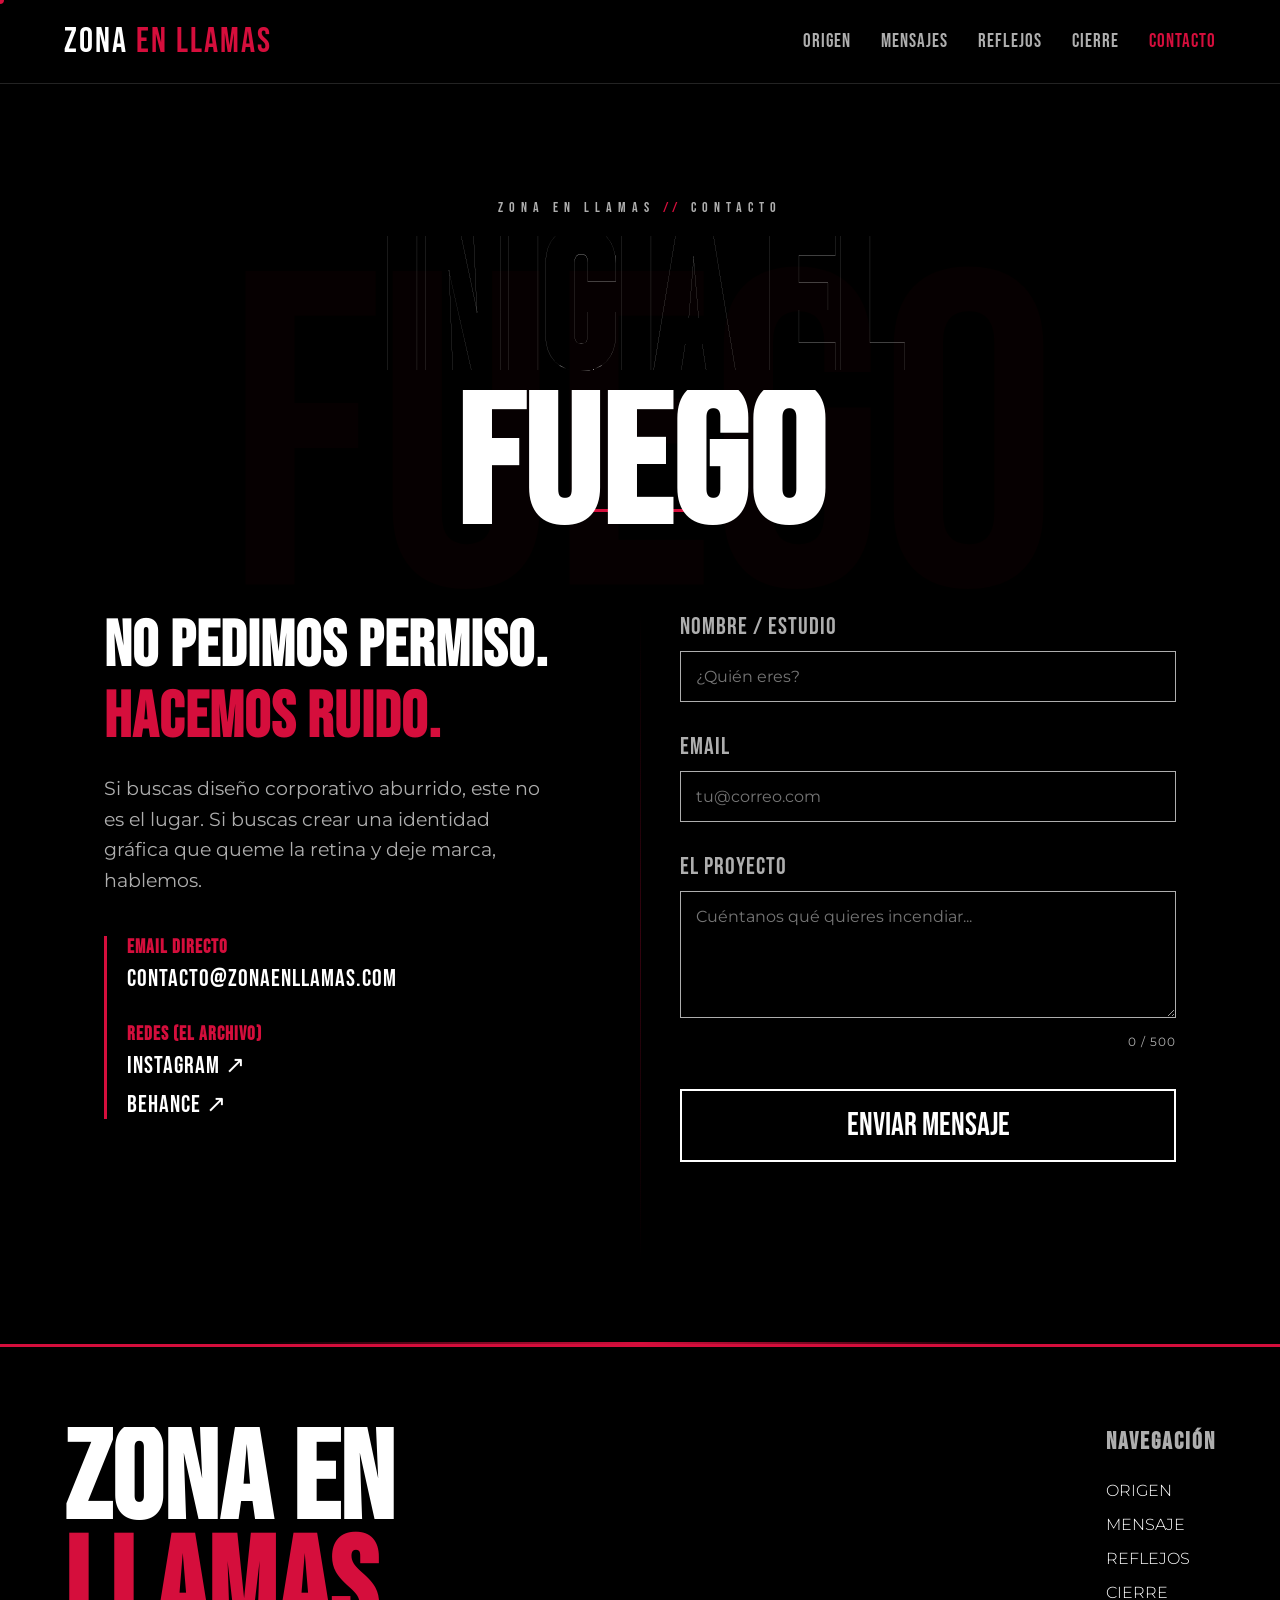
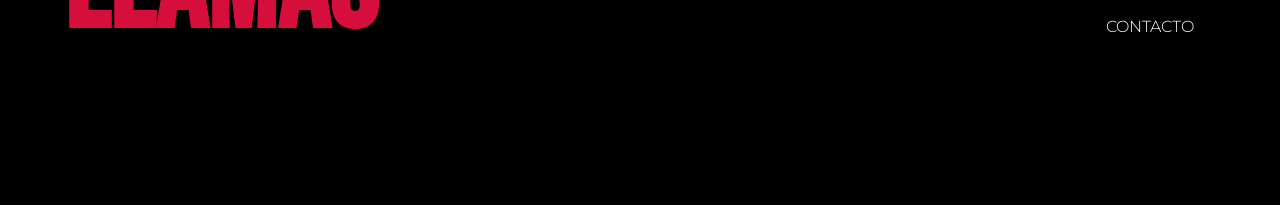
==== contacto.html @ 2c6567b0 "Add files via upload" ====
<!DOCTYPE html>
<html lang="es">
<head>
    <meta charset="UTF-8">
    <meta name="viewport" content="width=device-width, initial-scale=1.0">
    <title>Contacto · Zona en Llamas</title>
    <link rel="preconnect" href="https://fonts.googleapis.com">
    <link rel="preconnect" href="https://fonts.gstatic.com" crossorigin>
    <link href="https://fonts.googleapis.com/css2?family=Bebas+Neue&family=Montserrat:wght@300;400;700&display=swap" rel="stylesheet">
    <link rel="stylesheet" href="style.css">
    <style>
        body { cursor: none; }
        .cursor-dot { position:fixed;width:8px;height:8px;background:var(--rojo);border-radius:50%;pointer-events:none;z-index:9999;transform:translate(-50%,-50%);transition:width .2s,height .2s; }
        .cursor-ring { position:fixed;width:36px;height:36px;border:1.5px solid rgba(213,14,60,.55);border-radius:50%;pointer-events:none;z-index:9998;transform:translate(-50%,-50%);transition:opacity .3s; }
        .scroll-progress { position:fixed;top:0;right:0;width:3px;height:0%;background:var(--rojo);z-index:2001;box-shadow:0 0 8px rgba(213,14,60,.7); }

        .contacto-main { position:relative;overflow:hidden; }
        .contacto-main::before {
            content:'FUEGO';position:fixed;top:50%;left:50%;
            transform:translate(-50%,-50%);font-family:'Bebas Neue',sans-serif;
            font-size:clamp(12rem,35vw,30rem);color:rgba(213,14,60,.028);
            pointer-events:none;white-space:nowrap;z-index:0;letter-spacing:-5px;
            animation:marcaFlota 12s ease-in-out infinite alternate;
        }
        @keyframes marcaFlota {
            0%   { transform:translate(-50%,-50%) rotate(-3deg) scale(1); }
            100% { transform:translate(-50%,-50%) rotate(2deg) scale(1.04); }
        }
        .contacto-main::after {
            content:'';display:block;width:60%;height:2px;
            background:linear-gradient(90deg,transparent,var(--rojo),transparent);
            margin:80px auto 0 auto;animation:lineaBase 4s ease-in-out infinite;
        }
        @keyframes lineaBase { 0%,100%{opacity:.3;transform:scaleX(.5)} 50%{opacity:1;transform:scaleX(1)} }

        .contacto-header { padding-top:50px;position:relative;z-index:10;margin-bottom:100px;text-align:center; }
        .titulo-linea-wrap { overflow:hidden;display:block; }
        .titulo-linea-inner { display:block;transform:translateY(110%);animation:subirLinea 1.1s cubic-bezier(.77,0,.175,1) forwards; }
        .titulo-linea-wrap:nth-child(2) .titulo-linea-inner { animation-delay:.15s; }
        @keyframes subirLinea { to { transform:translateY(0); } }
        .contacto-etiqueta { font-family:'Bebas Neue',sans-serif;font-size:.85rem;letter-spacing:6px;color:var(--gris);display:block;margin-bottom:20px;opacity:0;animation:fadeUp .8s ease .1s forwards; }
        .contacto-etiqueta span { color:var(--rojo); }
        .titulo-separador { width:0;height:3px;background:var(--rojo);margin:30px auto 0 auto;animation:expandirSep 1s ease .8s forwards; }
        @keyframes expandirSep { to { width:min(200px,40vw); } }
        @keyframes fadeUp { from{opacity:0;transform:translateY(14px)} to{opacity:1;transform:translateY(0)} }

        .contacto-contenedor { position:relative;z-index:10; }
        .contacto-contenedor::before {
            content:'';position:absolute;left:50%;top:0;bottom:0;width:1px;
            background:linear-gradient(to bottom,transparent,rgba(213,14,60,.25),transparent);pointer-events:none;
        }
        @media(max-width:800px){ .contacto-contenedor::before{display:none;} }

        /* ── REVEAL: estado inicial oculto ── */
        .contacto-info h2 { overflow:hidden; }
        .info-titulo-inner { display:block;transform:translateY(100%);transition:transform 1s cubic-bezier(.77,0,.175,1); }
        .contacto-info h2.en-vista .info-titulo-inner { transform:translateY(0); }

        .contacto-info > p { opacity:0;transform:translateY(18px);transition:opacity .8s ease .2s,transform .8s ease .2s; }
        .contacto-info > p.en-vista { opacity:1;transform:translateY(0); }

        .info-detalles { border-left:3px solid var(--rojo);padding-left:20px;margin-top:40px; }
        .info-detalles h3 { opacity:0;transform:translateX(-16px);transition:opacity .6s ease,transform .6s ease; }
        .info-detalles h3.en-vista { opacity:1;transform:translateX(0); }
        .info-detalles h3:nth-of-type(2) { transition-delay:.3s; }

        .info-detalles a { opacity:0;transform:translateX(-12px);transition:opacity .6s ease,transform .6s ease,color .3s; }
        .info-detalles a.en-vista { opacity:1;transform:translateX(0); }
        .info-detalles a:nth-of-type(1){ transition-delay:.1s; }
        .info-detalles a:nth-of-type(2){ transition-delay:.2s; }
        .info-detalles a:nth-of-type(3){ transition-delay:.35s; }

        .info-detalles a .flecha { display:inline-block;transition:transform .3s ease; }
        .info-detalles a:hover .flecha { transform:translate(4px,-4px); }

        .disponible { display:inline-flex;align-items:center;gap:10px;margin-bottom:30px;font-family:'Montserrat',sans-serif;font-size:.8rem;letter-spacing:2px;color:var(--gris);text-transform:uppercase;opacity:0;transition:opacity .8s ease .4s; }
        .disponible.en-vista { opacity:1; }
        .disponible-punto { width:8px;height:8px;background:#00e676;border-radius:50%;flex-shrink:0;animation:pulsarVerde 2s ease-in-out infinite; }
        @keyframes pulsarVerde { 0%,100%{box-shadow:0 0 0 rgba(0,230,118,0)} 50%{box-shadow:0 0 12px rgba(0,230,118,.6)} }

        .input-group { position:relative; }
        .input-group label { opacity:0;transform:translateX(-10px);transition:opacity .5s ease,transform .5s ease,color .3s; }
        .input-group.en-vista label { opacity:1;transform:translateX(0); }
        .input-group:nth-child(1) label { transition-delay:0s; }
        .input-group:nth-child(2) label { transition-delay:.1s; }
        .input-group:nth-child(3) label { transition-delay:.2s; }

        .contacto-form input,
        .contacto-form textarea { opacity:0;transform:translateY(10px);transition:opacity .6s ease,transform .6s ease,border-color .3s,background-color .3s,box-shadow .3s; }
        .input-group.en-vista input,
        .input-group.en-vista textarea { opacity:1;transform:translateY(0); }
        .input-group:nth-child(1) input   { transition-delay:.05s; }
        .input-group:nth-child(2) input   { transition-delay:.15s; }
        .input-group:nth-child(3) textarea{ transition-delay:.25s; }
        .input-group:focus-within label { color:var(--rojo); }
        .input-group::after { content:'';position:absolute;bottom:0;left:0;width:0;height:2px;background:var(--rojo);transition:width .4s ease; }
        .input-group:focus-within::after { width:100%; }
        .input-group:has(textarea)::after { display:none; }

        .btn-enviar { position:relative;overflow:hidden;opacity:0;transform:translateY(16px);transition:opacity .7s ease .3s,transform .7s ease .3s,background-color .3s,border-color .3s,color .3s; }
        .btn-enviar.en-vista { opacity:1;transform:translateY(0); }
        .btn-enviar::before { content:'';position:absolute;inset:0;background:var(--rojo);transform:translateX(-101%);transition:transform .35s ease;z-index:0; }
        .btn-enviar:hover::before { transform:translateX(0); }
        .btn-enviar span { position:relative;z-index:1; }
        .btn-enviar.enviado { background:var(--rojo)!important;border-color:var(--rojo)!important;color:var(--blanco)!important; }

        .char-counter { text-align:right;font-family:'Montserrat',sans-serif;font-size:.75rem;color:var(--gris);letter-spacing:1px;margin-top:6px;transition:color .3s; }
        .char-counter.limite { color:var(--rojo); }

        .footer-title-wrap { overflow:hidden; }
        .footer-title { transform:translateY(80%);transition:transform 1.1s cubic-bezier(.77,0,.175,1); }
        .footer-title.en-vista { transform:translateY(0); }

        @media(max-width:768px){ .contacto-header{margin-bottom:60px;} }
        @media(hover:none) and (pointer:coarse){ body{cursor:auto!important;} .cursor-dot,.cursor-ring{display:none!important;} }
    </style>
</head>
<body>

    <div class="cursor-dot"  id="cursorDot"></div>
    <div class="cursor-ring" id="cursorRing"></div>
    <div class="scroll-progress" id="scrollProgress"></div>

    <header id="navbar" class="scrolled">
        <div class="logo">ZONA <span>EN LLAMAS</span></div>
        <div class="menu-toggle" id="mobile-menu">
            <span class="bar"></span><span class="bar"></span><span class="bar"></span>
        </div>
        <nav>
            <ul class="nav-links" id="nav-links">
                <li><a href="inicio.html#inicio">Origen</a></li>
                <li><a href="inicio.html#forjados">Mensajes</a></li>
                <li><a href="inicio.html#reflejos">Reflejos</a></li>
                <li><a href="inicio.html#cierre">Cierre</a></li>
                <li><a href="contacto.html" style="color:var(--rojo);">Contacto</a></li>
            </ul>
        </nav>
    </header>

    <main class="contacto-main">

        <section class="contacto-header">
            <span class="contacto-etiqueta">ZONA EN LLAMAS <span>//</span> CONTACTO</span>
            <h1 class="proyecto-titulo">
                <span class="titulo-linea-wrap"><span class="titulo-linea-inner outline">INICIA EL</span></span>
                <span class="titulo-linea-wrap"><span class="titulo-linea-inner filled">FUEGO</span></span>
            </h1>
            <div class="titulo-separador"></div>
        </section>

        <section class="contacto-contenedor">

            <div class="contacto-info">
                <h2>
                    <span class="info-titulo-inner">
                        NO PEDIMOS PERMISO.<br><span class="text-red">HACEMOS RUIDO.</span>
                    </span>
                </h2>
                <p>Si buscas diseño corporativo aburrido, este no es el lugar. Si buscas crear una identidad gráfica que queme la retina y deje marca, hablemos.</p>
                <div class="info-detalles">
                    <h3>EMAIL DIRECTO</h3>
                    <a href="mailto:contacto@zonaenllamas.com">contacto@zonaenllamas.com</a>
                    <h3>REDES (EL ARCHIVO)</h3>
                    <a href="#">Instagram <span class="flecha">↗</span></a>
                    <a href="#">Behance <span class="flecha">↗</span></a>
                </div>
            </div>

            <form class="contacto-form" id="contactoForm" novalidate>
                <div class="input-group">
                    <label for="nombre">NOMBRE / ESTUDIO</label>
                    <input type="text" id="nombre" placeholder="¿Quién eres?" required>
                </div>
                <div class="input-group">
                    <label for="email">EMAIL</label>
                    <input type="email" id="email" placeholder="tu@correo.com" required>
                </div>
                <div class="input-group">
                    <label for="mensaje">EL PROYECTO</label>
                    <textarea id="mensaje" rows="5" placeholder="Cuéntanos qué quieres incendiar..." required maxlength="500"></textarea>
                    <div class="char-counter" id="charCounter">0 / 500</div>
                </div>
                <button type="submit" class="btn-enviar">
                    <span id="btnTexto">ENVIAR MENSAJE</span>
                </button>
            </form>

        </section>
    </main>

    <footer class="footer">
        <div class="footer-top">
            <div class="footer-title-wrap">
                <h2 class="footer-title">ZONA EN <br><span class="text-red">LLAMAS</span></h2>
            </div>
            <div class="footer-links">
                <div class="link-column">
                    <h3>Navegación</h3>
                    <a href="inicio.html#inicio">Origen</a>
                    <a href="inicio.html#forjados">Mensaje</a>
                    <a href="inicio.html#reflejos">Reflejos</a>
                    <a href="inicio.html#cierre">Cierre</a>
                    <a href="contacto.html">Contacto</a>
                </div>
            </div>
        </div>
        <div class="footer-bottom fade-in">
            <p>&copy; 2026 Zona en Llamas. Proyecto de Diseño Gráfico.</p>
            <a href="#" class="back-to-top">↑ VOLVER ARRIBA</a>
        </div>
    </footer>

    <script src="script.js"></script>
    <script>

    // ── CURSOR ──
    const dot  = document.getElementById('cursorDot');
    const ring = document.getElementById('cursorRing');
    const esTactil = window.matchMedia('(hover:none) and (pointer:coarse)').matches;
    if (esTactil) { if(dot) dot.style.display='none'; if(ring) ring.style.display='none'; }
    let mx=-200,my=-200,rx=-200,ry=-200;
    if (!esTactil) {
        document.addEventListener('mousemove',e=>{ mx=e.clientX;my=e.clientY;dot.style.left=mx+'px';dot.style.top=my+'px'; });
        (function ar(){ rx+=(mx-rx)*.1;ry+=(my-ry)*.1;ring.style.left=rx+'px';ring.style.top=ry+'px';requestAnimationFrame(ar); })();
        document.querySelectorAll('a,button,input,textarea').forEach(el=>{
            el.addEventListener('mouseenter',()=>{ dot.style.width=dot.style.height='18px';ring.style.opacity='0'; });
            el.addEventListener('mouseleave',()=>{ dot.style.width=dot.style.height='8px';ring.style.opacity='1'; });
        });
    }

    // ── PROGRESO SCROLL ──
    const progBar=document.getElementById('scrollProgress');
    window.addEventListener('scroll',()=>{ const p=window.scrollY/(document.body.scrollHeight-window.innerHeight)*100; progBar.style.height=(isNaN(p)?0:p)+'%'; },{passive:true});

    // ── GLITCH LOGO ──
    const logo=document.querySelector('.logo');
    setInterval(()=>{ logo.style.textShadow=`3px 0 var(--rojo),-3px 0 rgba(174,174,174,.4)`;logo.style.transform=`translateX(${(Math.random()-.5)*5}px)`;setTimeout(()=>{logo.style.textShadow='';logo.style.transform='';},75); },4500+Math.random()*3000);

    // ── REVEAL ──
    // Activa .en-vista tanto al cargar (elementos ya visibles) como al hacer scroll
    const io = new IntersectionObserver(entries=>{
        entries.forEach(e=>{ if(e.isIntersecting){ e.target.classList.add('en-vista'); io.unobserve(e.target); } });
    }, { threshold: 0 });

    const obs = [
        document.querySelector('.contacto-info h2'),
        document.querySelector('.contacto-info > p'),
        document.querySelector('.disponible'),
        ...document.querySelectorAll('.info-detalles h3'),
        ...document.querySelectorAll('.info-detalles a'),
        ...document.querySelectorAll('.input-group'),
        document.querySelector('.btn-enviar'),
        document.querySelector('.footer-title'),
        ...document.querySelectorAll('.fade-in'),
    ].filter(Boolean);

    obs.forEach((el, i) => {
        const r = el.getBoundingClientRect();
        if (r.top < window.innerHeight && r.bottom > 0) {
            // Ya visible al cargar: activar escalonado
            setTimeout(() => el.classList.add('en-vista'), 80 + i * 55);
        } else {
            io.observe(el);
        }
    });

    // ── CONTADOR TEXTAREA ──
    const textarea=document.getElementById('mensaje');
    const charCounter=document.getElementById('charCounter');
    if(textarea){ textarea.addEventListener('input',()=>{ const l=textarea.value.length; charCounter.textContent=l+' / 500'; charCounter.classList.toggle('limite',l>=450); }); }

    // ── SUBMIT ──
    const form=document.getElementById('contactoForm');
    const btnTexto=document.getElementById('btnTexto');
    form.addEventListener('submit',e=>{
        e.preventDefault();
        const btn=form.querySelector('.btn-enviar');
        btnTexto.textContent='ENVIANDO...'; btn.disabled=true; btn.style.opacity='.7';
        setTimeout(()=>{
            btnTexto.textContent='✓ MENSAJE ENVIADO'; btn.classList.add('enviado'); btn.style.opacity='1';
            btn.animate([{transform:'translateX(-4px)'},{transform:'translateX(4px)'},{transform:'translateX(-3px)'},{transform:'translateX(3px)'},{transform:'translateX(0)'}],{duration:300,easing:'ease'});
            setTimeout(()=>{ btnTexto.textContent='ENVIAR MENSAJE'; btn.classList.remove('enviado'); btn.disabled=false; form.reset(); if(charCounter) charCounter.textContent='0 / 500'; },3000);
        },1200);
    });

    // ── EFECTO MAGNÉTICO (solo activo después del reveal) ──
    document.querySelectorAll('.info-detalles a').forEach(a=>{
        a.addEventListener('mousemove',e=>{
            if(!a.classList.contains('en-vista')) return;
            const rect=a.getBoundingClientRect();
            const dx=(e.clientX-(rect.left+rect.width/2))*0.3;
            const dy=(e.clientY-(rect.top+rect.height/2))*0.3;
            a.style.transform=`translate(${dx}px,${dy}px)`;
        });
        a.addEventListener('mouseleave',()=>{ a.style.transform='translate(0,0)'; });
    });

    </script>
</body>
</html>
---- style.css ----
:root {
    --rojo: #d50e3c;
    --negro: #000000;
    --gris: #aeaeae;
    --blanco: #ffffff;
    
    /* NUEVAS TIPOGRAFÍAS */
    --font-titulos: 'Bebas Neue', sans-serif;
    --font-texto: 'Gotham', 'Montserrat', sans-serif;
}

* {
    margin: 0;
    padding: 0;
    box-sizing: border-box;
}

body {
    background-color: var(--negro);
    color: var(--blanco);
    font-family: var(--font-texto); /* Aplicamos Gotham al texto general */
    overflow-x: hidden;
}

/* Aplicamos Bebas Neue a todos los títulos */
h1, h2, h3, .logo, .hero-title, .editorial-titulo, .texto-cinta, .image-label {
    font-family: var(--font-titulos);
    text-transform: uppercase;
    letter-spacing: 1px; /* Bebas suele verse mejor con un poco de espacio */
}

/* Navegación */
header {
    position: fixed;
    top: 0;
    width: 100%;
    display: flex;
    justify-content: space-between;
    align-items: center;
    padding: 20px 5%;
    background: rgba(0, 0, 0, 0.7);
    backdrop-filter: blur(10px);
    -webkit-backdrop-filter: blur(10px);
    border-bottom: 1px solid rgba(174, 174, 174, 0.2);
    z-index: 1000;
    /* Transición suave para cuando aparezca/desaparezca */
    transition: transform 0.4s ease, background 0.4s ease;
}

/* Clase que se agrega con JS para ocultar la barra hacia arriba */
header.navbar-hidden {
    transform: translateY(-100%);
}

header.scrolled {
    padding: 10px 5%;
    background: rgba(0, 0, 0, 0.95);
    border-bottom: 1px solid var(--rojo);
}

.logo {
    font-size: 2.2rem; /* Bebas Neue es más estrecha, la agrandamos un poco */
    letter-spacing: 2px;
}

.logo span {
    color: var(--rojo);
}

/* Botón Hamburguesa (Oculto en PC) */
.menu-toggle {
    display: none;
    flex-direction: column;
    cursor: pointer;
    gap: 6px;
    z-index: 1001; /* Por encima del menú al abrirlo */
}

.menu-toggle .bar {
    width: 30px;
    height: 3px;
    background-color: var(--blanco);
    transition: all 0.3s ease;
}

.nav-links {
    list-style: none;
    display: flex;
    gap: 30px;
}

.nav-links a {
    font-family: var(--font-titulos); /* Bebas en los links también */
    color: var(--gris);
    text-decoration: none;
    font-size: 1.2rem;
    letter-spacing: 1px;
    transition: color 0.3s ease;
}

.nav-links a:hover {
    color: var(--blanco);
}
/* --- HERO SECTION (SUPERPOSICIÓN TOTAL Y CORRECCIÓN DE CUADRO) --- */
.hero {
    position: relative;
    height: 100vh;
    display: flex;
    align-items: center; /* Centra verticalmente */
    padding: 0 5%;
    background-color: var(--negro);
    overflow: hidden; /* Clave para el texto gigante */
}

.hero-content {
    position: relative;
    z-index: 10; /* TEXTO POR ENCIMA */
}

.hero-title {
    font-family: 'Archivo Black', sans-serif;
    font-size: clamp(6rem, 18vw, 20rem); /* Texto GIGANTE para que cruce la imagen */
    line-height: 0.8;
    text-transform: uppercase;
    white-space: nowrap; /* Fuerza a que el texto cruce la pantalla */
    margin-bottom: 20px;
}

.outline {
    color: transparent;
    -webkit-text-stroke: 3px var(--blanco); /* Contorno más grueso para impacto */
}

.filled {
    color: var(--blanco);
}

.subtitle {
    font-family: 'Montserrat', sans-serif;
    font-size: 1.2rem;
    color: var(--gris);
    letter-spacing: 2px;
    font-weight: 300;
    max-width: 600px;
}

.hero-image {
    position: absolute;
    right: 5%; /* Pega la imagen a la derecha */
    top: 50%;
    transform: translateY(-50%); /* Centra la caja verticalmente */
    width: 38%; /* Ancho proporcional */
    height: 70vh; /* Altura del cuadro */
    border: 10px solid var(--rojo); /* El marco rojo */
    z-index: 1; /* IMAGEN POR DEBAJO */
    display: flex; /* Asegura el encuadre interno */
    justify-content: center;
    align-items: center;
}

.hero-image img {
    width: 100%;
    height: 100%;
    object-fit: cover;
    filter: grayscale(100%);
    transition: filter 0.5s ease;
}

.hero-image:hover img { 
    filter: grayscale(0%); 
}

.image-label {
    position: absolute;
    bottom: -35px;
    left: -10px; /* Alinea con el borde izquierdo rojo */
    background: var(--rojo);
    color: var(--blanco);
    padding: 5px 15px;
    font-size: 1rem;
    font-family: 'Archivo Black', sans-serif;
}

@keyframes bounce {
    0%, 20%, 50%, 80%, 100% { transform: translateY(0); }
    40% { transform: translateY(-20px); }
    60% { transform: translateY(-10px); }
}

/* --- RESPONSIVIDAD (IMPORTANTE) --- */
@media (max-width: 1024px) {
    .hero-image {
        width: 45%;
    }
}

@media (max-width: 768px) {
    .hero {
        flex-direction: column;
        justify-content: center;
    }
    .hero-title {
        font-size: clamp(4rem, 15vw, 8rem);
        white-space: normal; /* Permitimos salto de línea en móvil */
    }
    .hero-image {
        position: relative;
        width: 90%;
        height: 40vh;
        right: 0;
        top: 0;
        transform: none;
        margin-top: 40px;
    }
}

/* --- CSS DE LA GALERÍA ASIMÉTRICA --- */

.modal {
    position: fixed;
    top: 0; left: 0; width: 100%; height: 100%;
    background: rgba(0, 0, 0, 0.95);
    display: flex;
    align-items: center;
    justify-content: center;
    z-index: 2000;
    opacity: 0;
    pointer-events: none;
    transition: opacity 0.3s ease;
}

.modal.active {
    opacity: 1;
    pointer-events: all;
}

.modal-content {
    position: relative;
    max-width: 90%;
    max-height: 90vh;
}

.modal-content img {
    max-width: 100%;
    max-height: 90vh;
    border: 1px solid var(--rojo);
    box-shadow: 0 0 30px rgba(213, 14, 60, 0.2);
}

.close-btn {
    position: absolute;
    top: -40px;
    right: 0;
    color: var(--gris);
    font-size: 2rem;
    cursor: pointer;
    transition: color 0.3s;
}

.close-btn:hover {
    color: var(--rojo);
}
/* --- SECCIÓN EDITORIAL (FONDO BLANCO Y CINTAS CORREGIDAS) --- */
.editorial-section {
    background-color: var(--blanco);
    color: var(--negro);
    position: relative;
    /* Eliminamos overflow: hidden para que las cintas puedan sobresalir */
    z-index: 20;
    scroll-margin-top: 100px; /* ESTO ARREGLA EL MENÚ: Frena el scroll antes de chocar con la navbar */
}

/* Contenedor del texto editorial */
.editorial-content {
    max-width: 800px;
    margin: 0 auto;
    padding: 150px 5%; /* Aumentamos el padding para dar espacio a las cintas absolutas */
    text-align: center;
}

.editorial-titulo {
    font-family: 'Archivo Black', sans-serif;
    font-size: clamp(3rem, 8vw, 5rem);
    color: var(--negro);
    margin-bottom: 30px;
    text-transform: uppercase;
}

.editorial-texto {
    font-family: 'Montserrat', sans-serif;
    font-size: 1.2rem;
    line-height: 1.8;
    color: #333;
    margin-bottom: 20px;
    font-weight: 400;
}

/* Estilo base de las cintas */
.cinta {
    width: 120vw; /* Más anchas para que los bordes queden fuera de la pantalla */
    left: -10vw; /* Centrado del excedente */
    padding: 15px 0;
    box-shadow: 0 10px 30px rgba(0, 0, 0, 0.5);
    position: absolute; /* CLAVE: Las hacemos flotar exactamente en los bordes */
    z-index: 10;
}

/* Cinta superior */
.cinta-arriba {
    background-color: var(--rojo);
    color: var(--blanco);
    transform: rotate(-2deg);
    top: -25px; /* Sube la cinta para tapar la costura recta entre el Hero y el Manifiesto */
}

/* Cinta inferior */
.cinta-abajo {
    background-color: #a3082a;
    color: var(--blanco);
    transform: rotate(2deg);
    bottom: -25px; /* Baja la cinta para tapar la costura hacia la Galería */
}

/* Contenedor de la animación infinita */
.cinta-movimiento {
    display: flex;
    white-space: nowrap;
    animation: moverCinta 20s linear infinite;
}

.cinta-movimiento.reverso {
    animation: moverCintaReversa 25s linear infinite;
}

/* Estilo del texto en la cinta */
.texto-cinta {
    font-family: 'Archivo Black', sans-serif;
    font-size: 2rem;
    padding-right: 50px;
    text-transform: uppercase;
    letter-spacing: 2px;
}

/* Separadores en la cinta (//) */
.texto-cinta span {
    color: rgba(255, 255, 255, 0.5);
    margin-left: 50px;
}

.cinta-arriba .texto-cinta span {
    color: rgba(0, 0, 0, 0.4); 
}

/* Animaciones */
@keyframes moverCinta {
    0% { transform: translateX(0); }
    100% { transform: translateX(-50%); }
}

@keyframes moverCintaReversa {
    0% { transform: translateX(-50%); }
    100% { transform: translateX(0); }
}

/* Ajustes responsivos para móviles */
@media (max-width: 768px) {
    .texto-cinta {
        font-size: 1.5rem;
    }
    .editorial-content {
        padding: 100px 5%;
    }
}
/* --- RESPONSIVIDAD: MENÚ MÓVIL --- */
@media (max-width: 768px) {
    /* Mostramos el botón de hamburguesa */
    .menu-toggle {
        display: flex;
    }

    /* Convertimos los links en un menú lateral deslizable */
    .nav-links {
        position: fixed;
        top: 0;
        right: -100%; /* Oculto fuera de la pantalla */
        width: 70%;
        height: 100vh;
        background-color: var(--negro);
        flex-direction: column;
        justify-content: center;
        align-items: center;
        gap: 40px;
        transition: right 0.4s ease;
        border-left: 2px solid var(--rojo);
    }

    /* Clase activa para mostrar el menú */
    .nav-links.active {
        right: 0;
    }

    .nav-links a {
        font-size: 2rem;
    }

    /* Animación del botón hamburguesa transformándose en una "X" */
    .menu-toggle.active .bar:nth-child(1) {
        transform: translateY(9px) rotate(45deg);
    }
    .menu-toggle.active .bar:nth-child(2) {
        opacity: 0;
    }
    .menu-toggle.active .bar:nth-child(3) {
        transform: translateY(-9px) rotate(-45deg);
    }
}
/* ========================================= */
/* --- ESTILOS PARA LA PÁGINA DE DETALLE --- */
/* ========================================= */

.proyecto-main {
    padding-top: 120px; /* Espacio para que no lo tape la barra de navegación */
    background-color: var(--negro);
    color: var(--blanco);
    min-height: 100vh;
}

/* Hero del Proyecto */

.proyecto-titulo {
    font-size: clamp(5rem, 15vw, 12rem);
    line-height: 0.8;
    text-align: center;
    z-index: 10;
    margin-bottom: -5vw; /* Hace que el título se encime en la imagen de abajo */
    
}

.proyecto-titulo .outline {
    /* Bajamos el grosor de 2px (o 3px) a solo 1px. 
       Esto lo hace mucho más fino, elegante y menos saturado. */
    -webkit-text-stroke-width: 0.1px; 
}

/* Ficha Técnica (Meta) */

.meta-item h3 {
    color: var(--rojo);
    font-size: 1.5rem;
    margin-bottom: 5px;
}

.meta-item p {
    color: var(--blanco);
    font-size: 1rem;
    font-family: var(--font-texto);
    letter-spacing: 1px;
    text-transform: uppercase;
}

/* Descripción */

/* Imagen Full Width */

/* Botón de regreso */

.btn-regresar {
    display: inline-block;
    font-family: var(--font-titulos);
    font-size: 2rem;
    color: var(--blanco);
    text-decoration: none;
    border: 2px solid var(--rojo);
    padding: 15px 40px;
    transition: all 0.3s ease;
}

.btn-regresar:hover {
    background-color: var(--rojo);
    color: var(--negro);
}

/* Responsividad de la página de detalle */
@media (max-width: 768px) {
}
/* ========================================= */
/* --- FOOTER / CONTACTO --- */
/* ========================================= */
.footer {
    background-color: var(--negro);
    border-top: 3px solid var(--rojo); /* Línea roja gruesa para separar */
    padding: 80px 5% 40px 5%;
    position: relative;
    z-index: 10;
}

.footer-top {
    display: flex;
    justify-content: space-between;
    flex-wrap: wrap; /* Permite que se acomode en celulares */
    gap: 50px;
    margin-bottom: 60px;
}

.footer-title {
    font-family: var(--font-titulos);
    font-size: clamp(4rem, 10vw, 8rem);
    line-height: 0.85;
    margin: 0;
    color: var(--blanco);
}

.footer-title .text-red {
    color: var(--rojo);
}

.footer-links {
    display: flex;
    gap: 80px;
    flex-wrap: wrap;
}

.link-column {
    display: flex;
    flex-direction: column;
    gap: 15px;
}

.link-column h3 {
    font-family: var(--font-titulos);
    font-size: 1.5rem;
    color: var(--gris);
    margin-bottom: 10px;
    letter-spacing: 2px;
}

.link-column a {
    font-family: var(--font-texto);
    color: var(--blanco);
    text-decoration: none;
    font-size: 1rem;
    transition: color 0.3s ease;
    text-transform: uppercase;
    font-weight: 300;
}

.link-column a:hover {
    color: var(--rojo);
    transform: translateX(5px); /* Pequeño empujón al pasar el mouse */
}

/* Parte inferior del footer (Copyright y Botón) */
.footer-bottom {
    display: flex;
    justify-content: space-between;
    align-items: center;
    border-top: 1px solid rgba(174, 174, 174, 0.2); /* Línea gris sutil */
    padding-top: 30px;
    flex-wrap: wrap;
    gap: 20px;
}

.footer-bottom p {
    font-family: var(--font-texto);
    color: var(--gris);
    font-size: 0.9rem;
    text-transform: uppercase;
    letter-spacing: 1px;
}

.back-to-top {
    font-family: var(--font-titulos);
    color: var(--rojo);
    text-decoration: none;
    font-size: 1.5rem;
    letter-spacing: 1px;
    transition: color 0.3s ease;
}

.back-to-top:hover {
    color: var(--blanco);
}

/* Responsividad para Móviles */
@media (max-width: 768px) {
    .footer-top {
        flex-direction: column;
    }
    .footer-links {
        gap: 40px;
    }
    .footer-bottom {
        flex-direction: column;
        text-align: center;
    }
}
/* ========================================= */
/* --- GALERÍA (FLEXBOX ACCORDION TIPO VIDEO) --- */
/* ========================================= */
.galeria-section {
    padding: 100px 5%;
    background-color: var(--negro);
}

.accordion-contenedor {
    display: flex;
    flex-direction: column;
    gap: 15px; /* Separación entre las 3 filas */
}

.galeria-accordion {
    display: flex;
    width: 100%;
    height: 400px; /* Altura de cada fila */
    gap: 15px; /* Separación entre las fotos de una misma fila */
}

/* El estado "Contraído" (Por defecto) */
/* El estado "Contraído" (Por defecto) */
.accordion-item {
    position: relative;
    flex: 1; 
    overflow: hidden;
    cursor: pointer;
    text-decoration: none;
    background-color: #111;
    border: 1px solid rgba(174, 174, 174, 0.2);
    
    /* Lo regresamos a un tiempo fluido pero no eterno (1.2s está perfecto) */
    transition: flex 1.2s ease-in-out, border-color 0.8s ease;
}

/* El estado "Expandido" (Al pasar el mouse) */
.accordion-item:hover {
    flex: 3; 
    border-color: var(--rojo); 
    
    /* 👇 LA SOLUCIÓN: El navegador espera 0.15s antes de empezar a expandir */
    transition-delay: 0.15s; 
}

.accordion-img {
    position: absolute;
    top: 0; 
    left: 0;
    width: 100%; 
    height: 100%;
    object-fit: cover;
    filter: grayscale(100%) brightness(0.4); 
    /* Cambiamos esto también para que empate perfecto */
    transition: all 1.2s ease-in-out;
}

.accordion-item:hover .accordion-img {
    filter: grayscale(0%) brightness(1); /* A color y luz completa al expandir */
}

/* Oscurecemos un poco la parte inferior para que el texto se lea siempre */
.accordion-item::after {
    content: '';
    position: absolute;
    inset: 0;
    background: linear-gradient(to top, rgba(0,0,0,0.8) 0%, transparent 40%);
    pointer-events: none;
}

/* Los textos dentro de la caja */
.accordion-content {
    position: absolute;
    bottom: 20px;
    left: 20px;
    z-index: 2;
    display: flex;
    flex-direction: column;
    white-space: nowrap; /* ESTO ES CLAVE: Evita que el título se parta en dos renglones */
    overflow: hidden; /* Oculta lo que no cabe */
}

.acc-num {
    font-family: var(--font-titulos);
    font-size: 2rem;
    color: var(--gris);
    transition: color 0.4s ease;
}

.acc-titulo {
    font-family: var(--font-titulos);
    font-size: 2.5rem;
    color: var(--blanco);
    opacity: 0; /* Título invisible cuando está contraído */
    transform: translateY(20px); /* Ligeramente abajo */
    transition: all 0.6s ease;
}

.accordion-item:hover .acc-num {
    color: var(--rojo); /* El número se vuelve rojo */
}

.accordion-item:hover .acc-titulo {
    opacity: 1; /* El título aparece */
    transform: translateY(0); /* Sube a su posición original */
}

/* Animaciones de entrada (ya las tenías) */
.fade-in {
    opacity: 0;
    transform: translateY(40px);
    transition: opacity 0.8s ease, transform 0.8s ease;
}

.fade-in.visible {
    opacity: 1;
    transform: translateY(0);
}

/* --- RESPONSIVIDAD PARA CELULARES --- */
@media (max-width: 768px) {
    .galeria-accordion {
        flex-direction: column; /* En móvil las fotos se apilan verticalmente */
        height: 70vh; /* La fila ocupa gran parte de la pantalla */
    }
    .accordion-item:hover {
        flex: 3; /* No se expanden tanto en vertical para no perderse */
    }
    .acc-titulo {
        font-size: 1.8rem;
    }
}

/* --- MODIFICADORES PARA INVERTIR CINTAS --- */
.cinta-arriba.invertida {
    transform: rotate(2deg); /* Inclinación opuesta a la original (-2deg) */
}

.cinta-abajo.invertida {
    transform: rotate(-2deg); /* Inclinación opuesta a la original (2deg) */
}
/* ========================================= */
/* --- PÁGINA DE CONTACTO --- */
/* ========================================= */

.contacto-main {
    padding-top: 150px;
    background-color: var(--negro);
    min-height: 100vh;
}

/* --- Título Gigante de Contacto --- */
.contacto-header {
    text-align: center;
    position: relative;
    z-index: 10; 
    /* AQUÍ ESTÁ LA MAGIA: Un margen positivo grande para separar ambas partes */
    margin-bottom: 150px; 
}

/* Devolvemos el color blanco sólido y brillante a la palabra FUEGO */
.contacto-header .filled {
    color: var(--blanco); 
}

/* --- Cuadrícula de Contacto --- */
.contacto-contenedor {
    display: grid;
    grid-template-columns: 1fr 1fr;
    gap: 80px;
    padding: 0 5% 100px 5%;
    max-width: 1200px;
    margin: 0 auto;
    position: relative;
    z-index: 10; 
}

/* Columna de Información */
.contacto-info h2 {
    font-family: var(--font-titulos);
    font-size: clamp(2.5rem, 5vw, 4rem);
    margin-bottom: 20px;
    line-height: 1.1;
    color: var(--blanco);
}

.contacto-info .text-red {
    color: var(--rojo);
}

.contacto-info p {
    font-family: var(--font-texto);
    font-size: 1.2rem;
    color: var(--gris);
    line-height: 1.6;
    margin-bottom: 40px;
    max-width: 90%;
}

.info-detalles h3 {
    color: var(--rojo);
    font-size: 1.2rem;
    margin-bottom: 5px;
    margin-top: 30px;
}

.info-detalles a {
    display: block;
    color: var(--blanco);
    text-decoration: none;
    font-size: 1.5rem;
    font-family: var(--font-titulos);
    letter-spacing: 1px;
    margin-bottom: 10px;
    transition: color 0.3s, transform 0.3s;
}

.info-detalles a:hover {
    color: var(--rojo);
    transform: translateX(10px); /* El enlace se desliza a la derecha al hacer hover */
}

/* Formulario Brutalista */
.contacto-form {
    display: flex;
    flex-direction: column;
    gap: 30px;
}

.input-group {
    display: flex;
    flex-direction: column;
    gap: 10px;
}

.input-group label {
    font-family: var(--font-titulos);
    font-size: 1.5rem;
    color: var(--gris);
    letter-spacing: 1px;
}

/* Estilo de los campos de texto */
.contacto-form input,
.contacto-form textarea {
    background-color: transparent;
    border: 1px solid var(--gris);
    color: var(--blanco);
    font-family: var(--font-texto);
    padding: 15px;
    font-size: 1rem;
    border-radius: 0; /* Sin bordes redondeados (Brutalismo) */
    transition: all 0.3s ease;
}

/* Efecto al hacer clic para escribir */
.contacto-form input:focus,
.contacto-form textarea:focus {
    outline: none;
    border-color: var(--rojo);
    background-color: rgba(213, 14, 60, 0.05); /* Fondo rojo súper transparente */
    box-shadow: 6px 6px 0px var(--rojo); /* Sombra sólida y dura estilo cómic/revista */
    transform: translate(-3px, -3px); /* Levanta el input visualmente */
}

/* Botón de Enviar */
.btn-enviar {
    background-color: transparent;
    color: var(--blanco);
    border: 2px solid var(--blanco);
    font-family: var(--font-titulos);
    font-size: 2rem;
    padding: 15px;
    cursor: pointer;
    transition: all 0.3s ease;
    margin-top: 10px;
    text-transform: uppercase;
}

.btn-enviar:hover {
    background-color: var(--rojo);
    border-color: var(--rojo);
    color: var(--negro);
    transform: scale(1.02);
}

/* Responsividad: Se apila en celulares */
@media (max-width: 800px) {
    .contacto-contenedor {
        grid-template-columns: 1fr;
        gap: 60px;
    }
    .contacto-info p {
        max-width: 100%;
    }
}
/* ========================================= */
/* --- NUEVO DISEÑO PARA DETALLE DE PROYECTO --- */
/* ========================================= */

.detalle-main {
    padding-top: 100px;
    background-color: var(--negro);
    color: var(--blanco);
    min-height: 100vh;
}

/* ========== ANIMACIONES GLOBALES ========== */

/* Animación de aparición al hacer scroll */
@keyframes revealFromBottom {
    0% {
        opacity: 0;
        transform: translateY(50px);
    }
    100% {
        opacity: 1;
        transform: translateY(0);
    }
}

.reveal-text {
    animation: revealFromBottom 1s cubic-bezier(0.25, 0.46, 0.45, 0.94) forwards;
    opacity: 0; /* Inicia invisible */
}

.delay-1 {
    animation-delay: 0.3s;
}

.delay-2 {
    animation-delay: 0.6s;
}

/* Efecto GLITCH para textos */

/* ========== HERO SECTION ========== */

.detalle-hero {
    padding: 40px 5% 80px 5%;
    overflow: hidden;
}

/* Columna del Título */

/* Meta con animación escalonada */

/* ========== ANIMACIÓN DE MARCOS ========== */

/* Diferentes velocidades para cada marco */

/* ========== SECCIÓN MANIFIESTO ========== */

.detalle-manifiesto {
    padding: 100px 5%;
    background-color: var(--blanco);
    color: var(--negro);
    position: relative;
    z-index: 5;
    border-top: 4px solid var(--rojo);
    border-bottom: 4px solid var(--rojo);
    overflow: hidden;
}

/* Efecto de barrido rojo al fondo */
.detalle-manifiesto::before {
    content: '';
    position: absolute;
    top: 0;
    left: -100%;
    width: 100%;
    height: 100%;
    background: linear-gradient(90deg, transparent, rgba(213, 14, 60, 0.1), transparent);
    animation: sweep 8s infinite;
    z-index: 1;
}

@keyframes sweep {
    0% { left: -100%; }
    20% { left: 100%; }
    100% { left: 100%; }
}

.manifiesto-contenedor {
    max-width: 1000px;
    margin: 0 auto;
    position: relative;
    z-index: 2;
}

.manifiesto-texto-grande {
    font-family: var(--font-titulos);
    font-size: clamp(2.5rem, 6vw, 4.5rem);
    line-height: 1.1;
    text-transform: uppercase;
    color: var(--negro);
    margin-bottom: 40px;
    border-bottom: 2px solid var(--rojo);
    padding-bottom: 20px;
    transform-origin: left;
}

.manifiesto-texto-grande .text-red {
    color: var(--rojo);
    display: inline-block;
    transition: transform 0.3s ease;
}

.manifiesto-texto-grande:hover .text-red {
    transform: skewX(-10deg) scale(1.1);
}

.manifiesto-grid {
    display: grid;
    grid-template-columns: 1fr 1fr;
    gap: 40px;
}

.manifiesto-grid p {
    font-family: var(--font-texto);
    font-size: 1.1rem;
    line-height: 1.6;
    color: #333;
    transition: color 0.3s ease;
}

.manifiesto-grid p:hover {
    color: var(--rojo);
}

/* ========== SECCIÓN EXPLOSIÓN ========== */

.detalle-explosion {
    padding: 100px 5%;
    background-color: var(--negro);
    overflow: hidden;
}

.explosion-titulo {
    font-family: var(--font-titulos);
    font-size: clamp(3rem, 8vw, 6rem);
    text-align: center;
    margin-bottom: 60px;
    color: var(--blanco);
}

.explosion-grid {
    display: grid;
    grid-template-columns: repeat(3, 1fr);
    gap: 30px;
    max-width: 1200px;
    margin: 0 auto;
}

/* Efecto 3D en las cards */
.card-hover-3d {
    position: relative;
    aspect-ratio: 4 / 5;
    overflow: hidden;
    border: 2px solid var(--gris);
    transition: all 0.4s cubic-bezier(0.175, 0.885, 0.32, 1.275);
    transform-style: preserve-3d;
    perspective: 1000px;
}

.card-hover-3d:hover {
    transform: rotateY(5deg) rotateX(5deg) scale(1.05);
    border-color: var(--rojo);
    box-shadow: -10px 10px 20px rgba(213, 14, 60, 0.3);
    z-index: 10;
}

.explosion-item-destacado {
    transform: translateY(-20px);
    border-color: var(--rojo);
    border-width: 3px;
    animation: float 3s infinite ease-in-out;
}

.card-hover-3d img {
    width: 100%;
    height: 100%;
    object-fit: cover;
    filter: grayscale(100%) brightness(0.7);
    transition: all 0.5s ease;
}

.card-hover-3d:hover img {
    filter: grayscale(0%) brightness(1);
    transform: scale(1.1);
}

.card-overlay {
    position: absolute;
    top: 0;
    left: 0;
    width: 100%;
    height: 100%;
    background: linear-gradient(135deg, transparent 50%, rgba(213, 14, 60, 0.2));
    opacity: 0;
    transition: opacity 0.3s ease;
    pointer-events: none;
}

.card-hover-3d:hover .card-overlay {
    opacity: 1;
}

.explosion-label {
    position: absolute;
    bottom: 0;
    left: 0;
    right: 0;
    background-color: var(--rojo);
    color: var(--blanco);
    font-family: var(--font-titulos);
    font-size: 1rem;
    padding: 10px;
    text-align: center;
    letter-spacing: 1px;
    transform: translateY(100%);
    transition: transform 0.3s cubic-bezier(0.175, 0.885, 0.32, 1.275);
}

.card-hover-3d:hover .explosion-label {
    transform: translateY(0);
}

/* ========== BOTÓN ELÉCTRICO ========== */

.detalle-navegacion {
    text-align: center;
    padding: 60px 5% 100px 5%;
}

.btn-regresar-brutal {
    display: inline-block;
    font-family: var(--font-titulos);
    font-size: 2.2rem;
    color: var(--blanco);
    text-decoration: none;
    padding: 20px 50px;
    border: 3px solid var(--rojo);
    background-color: transparent;
    box-shadow: 8px 8px 0px var(--rojo);
    transition: all 0.2s ease;
    text-transform: uppercase;
    letter-spacing: 2px;
    position: relative;
    overflow: hidden;
}

/* Efecto eléctrico */
.electric-hover::before {
    content: '';
    position: absolute;
    top: -50%;
    left: -50%;
    width: 200%;
    height: 200%;
    background: conic-gradient(transparent, rgba(213, 14, 60, 0.3), transparent 30%);
    animation: rotate 4s linear infinite;
    opacity: 0;
    transition: opacity 0.3s ease;
}

.electric-hover:hover::before {
    opacity: 1;
}

@keyframes rotate {
    from { transform: rotate(0deg); }
    to { transform: rotate(360deg); }
}

.electric-hover:hover {
    background-color: var(--rojo);
    color: var(--negro);
    box-shadow: 0px 0px 20px var(--rojo);
    transform: translate(8px, 8px);
}

/* ========== RESPONSIVIDAD ========== */

@media (max-width: 900px) {
    @keyframes slideInLeft {
        to {
            opacity: 1;
            transform: translateY(0);
        }
    }
}

@media (max-width: 768px) {
    .manifiesto-grid {
        grid-template-columns: 1fr;
        gap: 20px;
    }
    .explosion-grid {
        grid-template-columns: 1fr;
        gap: 40px;
    }
    .explosion-item-destacado {
        transform: translateY(0);
        animation: none; /* Quitamos float en móvil */
    }
    .btn-regresar-brutal {
        font-size: 1.5rem;
        padding: 15px 30px;
    }
}
/* ========================================= */
/* --- REDISEÑO HERO DETALLES CON ANIMACIONES --- */
/* ========================================= */

.detalle-hero-nuevo {
    padding: 60px 5% 100px 5%;
    display: flex;
    flex-direction: column;
    align-items: center;
    text-align: center;
    gap: 60px;
    overflow: hidden;
}

/* --- Animación del Título Principal --- */
.titulo-masivo {
    font-family: var(--font-titulos);
    font-size: clamp(5rem, 18vw, 15rem);
    line-height: 0.85;
    margin: 0;
    text-transform: uppercase;
    display: flex;
    flex-direction: column;
}

.titulo-masivo .outline {
    -webkit-text-stroke: 0.1px var(--blanco);
    color: transparent;
}

.linea-revelar {
    display: block;
    overflow: hidden; /* Oculta el texto antes de que suba */
}

.linea-revelar span {
    display: block;
    transform: translateY(110%);
    animation: revelarArriba 1s cubic-bezier(0.77, 0, 0.175, 1) forwards;
}

/* Retraso para la segunda palabra */
.linea-revelar:nth-child(2) span {
    animation-delay: 0.2s;
}

@keyframes revelarArriba {
    to { transform: translateY(0); }
}

/* --- Animación de los Datos (Meta) --- */
.meta-horizontal {
    display: flex;
    flex-wrap: wrap;
    gap: 30px;
    font-family: var(--font-titulos);
    color: var(--gris);
    font-size: 1.5rem;
    letter-spacing: 2px;
    justify-content: center;
    margin-top: 20px;
}

.meta-fade {
    opacity: 0;
    transform: translateY(20px);
    animation: desvanecerArriba 0.8s ease forwards;
}

.meta-fade:nth-child(1) { animation-delay: 0.6s; }
.meta-fade:nth-child(2) { animation-delay: 0.7s; }
.meta-fade:nth-child(3) { animation-delay: 0.8s; }
.meta-fade:nth-child(4) { animation-delay: 0.9s; }

@keyframes desvanecerArriba {
    to { opacity: 1; transform: translateY(0); }
}

/* --- Animación de Cortina para la Imagen --- */
.hero-imagen-wrapper {
    position: relative;
    width: 100%;
    max-width: 1200px;
    height: 65vh;
    overflow: hidden;
    /* La máscara inicia en el centro horizontalmente */
    clip-path: polygon(0 50%, 100% 50%, 100% 50%, 0 50%);
    animation: revelarCortina 1.2s cubic-bezier(0.77, 0, 0.175, 1) 0.8s forwards,
               latidoSombra 4s infinite alternate 2s; /* El latido inicia después de revelar */
    border: 3px solid transparent;
    transition: all 0.4s ease;
}

@keyframes revelarCortina {
    to { 
        clip-path: polygon(0 0, 100% 0, 100% 100%, 0 100%); 
        border-color: var(--rojo); 
    }
}

@keyframes latidoSombra {
    from { 
        box-shadow: 0px 0px 0px rgba(213, 14, 60, 0); 
        transform: translateY(0); 
    }
    to { 
        box-shadow: 0px 15px 40px rgba(213, 14, 60, 0.4); 
        transform: translateY(-8px); 
    }
}

/* Comportamiento interno de la imagen */
.hero-imagen-wrapper img {
    width: 100%;
    height: 100%;
    object-fit: cover;
    filter: grayscale(100%) brightness(0.7);
    transform: scale(1.3); /* Inicia con zoom */
    animation: alejarImagen 2s cubic-bezier(0.25, 0.46, 0.45, 0.94) 0.8s forwards;
    transition: all 0.6s ease;
}

@keyframes alejarImagen {
    to { transform: scale(1); }
}

.hero-imagen-wrapper:hover img {
    filter: grayscale(0%) brightness(1);
    transform: scale(1.05); /* Pequeño zoom al pasar el mouse */
}
/* ========================================= */
/* --- DISEÑO V3: CAOS EDITORIAL / Z-INDEX --- */
/* ========================================= */
.detalle-v3-main {
    background-color: var(--negro);
    color: var(--blanco);
    position: relative;
    overflow: hidden; /* Para que la marca de agua no genere scroll horizontal */
    padding-top: 120px;
    padding-bottom: 150px;
}

/* --- Marca de agua fija en el fondo --- */
.fondo-marca-agua {
    position: fixed;
    top: 50%;
    left: 50%;
    transform: translate(-50%, -50%);
    font-family: var(--font-titulos);
    font-size: 35vw; /* Texto ridículamente grande */
    color: rgba(255, 255, 255, 0.03); /* Apenas visible */
    z-index: 0;
    pointer-events: none;
    white-space: nowrap;
}

/* --- Hero Superpuesto --- */
.v3-hero-superpuesto {
    position: relative;
    z-index: 10;
    max-width: 1400px;
    margin: 0 auto;
    padding: 0 5%;
    display: flex;
    align-items: center;
    min-height: 80vh;
}

.v3-caja-titulo {
    position: absolute;
    left: 5%;
    top: 50%;
    transform: translateY(-50%);
    z-index: 20; 
    /* LA MAGIA: El texto invierte los colores de lo que esté debajo */
    mix-blend-mode: difference; 
}

.v3-titulo-caos {
    font-family: var(--font-titulos);
    font-size: clamp(5rem, 15vw, 15rem);
    line-height: 0.8;
    margin: 0;
    color: var(--blanco);
}

.v3-etiqueta-flotante {
    background-color: var(--rojo);
    color: var(--blanco);
    font-family: var(--font-titulos);
    display: inline-block;
    padding: 10px 20px;
    font-size: 1.5rem;
    margin-top: 20px;
    transform: rotate(-5deg); /* Inclinación agresiva */
    box-shadow: 5px 5px 0px var(--blanco);
    mix-blend-mode: normal; /* Para que la etiqueta no se invierta */
}

.v3-caja-imagen {
    position: relative;
    width: 60%;
    margin-left: auto; /* Empuja la imagen hacia la derecha */
    z-index: 10;
}

.v3-caja-imagen img {
    width: 100%;
    height: 70vh;
    object-fit: cover;
    filter: grayscale(100%) contrast(1.2);
    position: relative;
    z-index: 2;
    transition: filter 0.5s ease;
}

.v3-caja-imagen:hover img {
    filter: grayscale(0%) contrast(1.2);
}

/* Marco desfasado rojo */
.v3-marco-desfasado {
    position: absolute;
    top: 40px;
    left: -40px;
    width: 100%;
    height: 100%;
    border: 4px solid var(--rojo);
    z-index: 1; /* Detrás de la foto */
    transition: all 0.4s ease;
}

.v3-caja-imagen:hover .v3-marco-desfasado {
    top: 20px;
    left: -20px;
    background-color: rgba(213, 14, 60, 0.2);
}

/* --- Grilla Editorial Rota --- */
.v3-grilla-editorial {
    max-width: 1400px;
    margin: 150px auto 100px auto;
    padding: 0 5%;
    display: grid;
    grid-template-columns: 1fr 1fr;
    gap: 80px;
    position: relative;
    z-index: 10;
}

.v3-columna-texto {
    display: flex;
    flex-direction: column;
    justify-content: center;
}

.v3-subtitulo {
    font-family: var(--font-titulos);
    font-size: clamp(3rem, 6vw, 6rem);
    line-height: 0.9;
    margin-bottom: 30px;
}

.v3-columna-texto p {
    font-family: var(--font-texto);
    font-size: 1.2rem;
    color: var(--gris);
    line-height: 1.6;
    margin-bottom: 50px;
    max-width: 90%;
}

.v3-datos-tecnicos {
    border-left: 5px solid var(--rojo);
    padding-left: 20px;
    display: flex;
    flex-direction: column;
    gap: 15px;
}

.v3-dato {
    font-family: var(--font-texto);
    font-size: 1rem;
    color: var(--blanco);
    letter-spacing: 1px;
}

.v3-dato span {
    font-family: var(--font-titulos);
    color: var(--rojo);
    font-size: 1.8rem;
    margin-right: 15px;
}

/* Collage de imágenes */
.v3-columna-imagenes {
    position: relative;
    min-height: 600px;
}

.v3-img-wrap {
    position: absolute;
    border: 3px solid var(--gris);
    transition: all 0.4s ease;
}

.v3-img-wrap img {
    width: 100%;
    height: 100%;
    object-fit: cover;
    filter: grayscale(100%);
    transition: filter 0.4s ease;
}

.v3-img-wrap:hover {
    z-index: 10; /* Al pasar el mouse, la foto pasa al frente */
    border-color: var(--rojo);
    transform: scale(1.05);
    box-shadow: -10px 10px 30px rgba(0,0,0,0.8);
}

.v3-img-wrap:hover img {
    filter: grayscale(0%);
}

.img-1 {
    width: 75%;
    height: 450px;
    top: 0;
    left: 0;
    z-index: 2;
}

.img-2 {
    width: 65%;
    height: 350px;
    bottom: 20px;
    right: 0;
    z-index: 1; /* Inicia detrás de la foto 1 */
    border-color: var(--rojo);
}

/* --- Botón Brutalista --- */
.v3-navegacion-final {
    text-align: center;
    position: relative;
    z-index: 10;
}

.v3-btn-bloque {
    display: inline-block;
    background-color: var(--blanco);
    color: var(--negro);
    font-family: var(--font-titulos);
    font-size: clamp(2rem, 4vw, 3rem);
    padding: 20px 50px;
    text-decoration: none;
    position: relative;
    transition: all 0.2s ease;
}

/* La sombra sólida que interactúa */
.v3-btn-bloque::before {
    content: '';
    position: absolute;
    top: 15px;
    left: 15px;
    width: 100%;
    height: 100%;
    background-color: var(--rojo);
    z-index: -1;
    transition: all 0.2s ease;
}

.v3-btn-bloque:hover {
    transform: translate(15px, 15px);
    background-color: var(--rojo);
    color: var(--blanco);
}

.v3-btn-bloque:hover::before {
    transform: translate(-30px, -30px);
    background-color: var(--blanco);
}

/* --- RESPONSIVIDAD --- */
@media (max-width: 900px) {
    .v3-hero-superpuesto {
        flex-direction: column;
        justify-content: flex-start;
        padding-top: 50px;
    }

    .v3-caja-titulo {
        position: relative;
        left: 0;
        top: 0;
        transform: none;
        mix-blend-mode: normal; /* Quitamos el difference en móvil por legibilidad */
        margin-bottom: -40px; /* Hacemos que pise la imagen manualmente */
        text-align: center;
    }

    .v3-etiqueta-flotante {
        transform: rotate(0);
    }

    .v3-caja-imagen {
        width: 90%;
        margin: 0 auto;
    }

    .v3-caja-imagen img {
        height: 50vh;
    }

    .v3-grilla-editorial {
        grid-template-columns: 1fr;
        gap: 80px;
        margin-top: 80px;
    }

    .v3-columna-imagenes {
        min-height: 500px;
    }

    .img-1, .img-2 {
        width: 85%;
    }
}
/* ========================================= */
/* --- DETALLE MINIMAL: BRUTALISMO PURO --- */
/* ========================================= */

.detalle-minimal-main {
    background-color: var(--negro);
    color: var(--blanco);
    padding-top: 100px;
    overflow-x: hidden;
}

/* --- HERO MINIMAL --- */
.minimal-hero {
    min-height: 80vh;
    display: flex;
    align-items: center;
    padding: 0 5%;
    position: relative;
    margin-bottom: 40px;
}

.hero-contenedor {
    width: 100%;
    max-width: 1400px;
    margin: 0 auto;
}

.hero-superior {
    display: flex;
    justify-content: space-between;
    align-items: center;
    margin-bottom: 60px;
    font-family: var(--font-titulos);
    font-size: 1.2rem;
    color: var(--gris);
    letter-spacing: 2px;
    opacity: 0;
    animation: fadeIn 0.8s forwards;
}

@keyframes fadeIn {
    to { opacity: 1; }
}

.hero-titulo {
    margin: 0 0 40px 0;
}

.titulo-linea {
    display: block;
    font-family: 'Archivo Black', sans-serif;
    font-size: clamp(5rem, 15vw, 12rem);
    line-height: 0.85;
    text-transform: uppercase;
    color: var(--blanco);
    opacity: 0;
    transform: translateY(50px);
    animation: subirLinea 0.8s 0.2s forwards;
}

.titulo-linea.titulo-rojo {
    color: var(--rojo);
    animation-delay: 0.4s;
}

@keyframes subirLinea {
    to { opacity: 1; transform: translateY(0); }
}

.hero-lineas {
    width: 100%;
    height: 2px;
    background: linear-gradient(90deg, var(--rojo) 0%, transparent 100%);
    margin: 40px 0;
    transform: scaleX(0);
    transform-origin: left;
    animation: expandirLinea 1s 0.6s forwards;
}

@keyframes expandirLinea {
    to { transform: scaleX(1); }
}

.hero-inferior {
    display: flex;
    justify-content: space-between;
    align-items: center;
    opacity: 0;
    animation: fadeIn 0.8s 0.8s forwards;
}

.hero-descripcion {
    font-family: var(--font-texto);
    font-size: 1rem;
    color: var(--gris);
    letter-spacing: 2px;
}

.hero-indicador {
    width: 60px;
    height: 60px;
    border: 2px solid var(--rojo);
    animation: rotar 4s linear infinite;
}

@keyframes rotar {
    from { transform: rotate(0deg); }
    to { transform: rotate(360deg); }
}

/* --- SECCIÓN MANIFIESTO --- */
.minimal-manifiesto {
    padding: 100px 5%;
    background-color: var(--negro);
    border-top: 1px solid rgba(213,14,60,0.2);
    border-bottom: 1px solid rgba(213,14,60,0.2);
}

.manifiesto-contenedor {
    max-width: 1000px;
    margin: 0 auto;
}

.manifiesto-texto-grande {
    font-family: 'Archivo Black', sans-serif;
    font-size: clamp(2.5rem, 5vw, 4rem);
    line-height: 1.3;
    text-transform: uppercase;
    margin-bottom: 60px;
    letter-spacing: -1px;
}

.manifiesto-separador {
    width: 150px;
    height: 4px;
    background-color: var(--rojo);
    margin: 40px 0;
}

.manifiesto-texto-pequeno {
    font-family: var(--font-texto);
    font-size: 1.2rem;
    line-height: 1.8;
    color: var(--gris);
    max-width: 600px;
    font-weight: 300;
}

/* --- SECCIÓN IMAGEN MINIMAL --- */
.minimal-imagen {
    padding: 80px 5%;
}

.imagen-marco {
    position: relative;
    max-width: 1000px;
    margin: 0 auto;
    border: 2px solid var(--gris);
    transition: all 0.5s ease;
}

.imagen-marco:hover {
    border-color: var(--rojo);
    transform: translateY(-10px);
    box-shadow: 0 20px 40px rgba(213,14,60,0.2);
}

.imagen-marco img {
    width: 100%;
    height: auto;
    display: block;
    filter: grayscale(100%);
    transition: filter 0.5s ease;
}

.imagen-marco:hover img {
    filter: grayscale(0%);
}

.imagen-copyright {
    position: absolute;
    bottom: -30px;
    right: 0;
    font-family: var(--font-texto);
    font-size: 0.8rem;
    color: var(--gris);
    display: flex;
    gap: 20px;
    letter-spacing: 1px;
}

/* --- SECCIÓN DATOS EN GRID --- */
.minimal-datos {
    padding: 100px 5%;
    background-color: var(--negro);
}

.datos-grid {
    display: grid;
    grid-template-columns: repeat(4, 1fr);
    gap: 40px;
    max-width: 1000px;
    margin: 0 auto;
    border: 1px solid rgba(174,174,174,0.2);
    padding: 60px;
}

.dato-item {
    text-align: center;
}

.dato-label {
    display: block;
    font-family: var(--font-titulos);
    font-size: 1rem;
    color: var(--gris);
    margin-bottom: 10px;
    letter-spacing: 2px;
}

.dato-valor {
    display: block;
    font-family: 'Archivo Black', sans-serif;
    font-size: 1.5rem;
    color: var(--blanco);
    transition: color 0.3s ease;
}

.dato-item:hover .dato-valor {
    color: var(--rojo);
}

/* --- SECCIÓN TIMELINE VERTICAL --- */
.minimal-timeline {
    padding: 100px 5%;
    background-color: var(--negro);
    border-top: 1px solid rgba(213,14,60,0.2);
    border-bottom: 1px solid rgba(213,14,60,0.2);
}

.timeline-contenedor {
    max-width: 800px;
    margin: 0 auto;
    position: relative;
}

.timeline-contenedor::before {
    content: '';
    position: absolute;
    left: 0;
    top: 20px;
    bottom: 20px;
    width: 2px;
    background: linear-gradient(to bottom, var(--rojo), transparent);
}

.timeline-item {
    display: flex;
    gap: 40px;
    margin-bottom: 60px;
    position: relative;
}

.timeline-punto {
    width: 16px;
    height: 16px;
    background-color: var(--rojo);
    border-radius: 50%;
    margin-left: -7px;
    position: relative;
    z-index: 2;
    transition: all 0.3s ease;
}

.timeline-item:hover .timeline-punto {
    transform: scale(1.5);
    box-shadow: 0 0 20px var(--rojo);
}

.timeline-contenido {
    flex: 1;
}

.timeline-fecha {
    display: block;
    font-family: var(--font-titulos);
    font-size: 2rem;
    color: var(--rojo);
    margin-bottom: 10px;
}

.timeline-desc {
    font-family: var(--font-texto);
    font-size: 1rem;
    color: var(--gris);
    line-height: 1.6;
}

/* --- SECCIÓN CITA --- */
.minimal-cita {
    padding: 120px 5%;
    text-align: center;
}

.cita-contenedor {
    max-width: 900px;
    margin: 0 auto;
}

.cita-texto {
    font-family: 'Archivo Black', sans-serif;
    font-size: clamp(2.5rem, 6vw, 5rem);
    line-height: 1.2;
    margin-bottom: 30px;
    text-transform: uppercase;
}

.cita-autor {
    font-family: var(--font-titulos);
    font-size: 1.2rem;
    color: var(--gris);
    letter-spacing: 3px;
}

/* --- BOTÓN MINIMAL --- */
.minimal-navegacion {
    text-align: center;
    padding: 60px 5% 100px 5%;
}

.btn-minimal {
    display: inline-flex;
    align-items: center;
    gap: 20px;
    text-decoration: none;
    color: var(--blanco);
    font-family: var(--font-titulos);
    font-size: 1.5rem;
    letter-spacing: 3px;
    transition: all 0.3s ease;
}

.btn-linea {
    width: 40px;
    height: 2px;
    background-color: var(--blanco);
    transition: all 0.3s ease;
}

.btn-minimal:hover .btn-linea {
    width: 80px;
    background-color: var(--rojo);
}

.btn-minimal:hover .btn-texto {
    color: var(--rojo);
}

/* --- RESPONSIVIDAD --- */
@media (max-width: 900px) {
    .datos-grid {
        grid-template-columns: repeat(2, 1fr);
        padding: 40px;
    }
}

@media (max-width: 768px) {
    .hero-superior {
        flex-direction: column;
        align-items: flex-start;
        gap: 20px;
    }
    
    .datos-grid {
        grid-template-columns: 1fr;
        gap: 30px;
    }
    
    .timeline-contenedor::before {
        left: 7px;
    }
    
    .timeline-item {
        gap: 20px;
    }
    
    .imagen-copyright {
        position: relative;
        bottom: 0;
        margin-top: 20px;
        justify-content: space-between;
    }
}
/* ========================================= */

.detalle-minimal-main {
    background-color: var(--negro);
    color: var(--blanco);
    padding-top: 100px;
    overflow-x: hidden;
}

/* --- HERO MINIMAL --- */
.minimal-hero {
    min-height: 80vh;
    display: flex;
    align-items: center;
    padding: 0 5%;
    position: relative;
    margin-bottom: 40px;
}

.hero-contenedor {
    width: 100%;
    max-width: 1400px;
    margin: 0 auto;
}

.hero-superior {
    display: flex;
    justify-content: space-between;
    align-items: center;
    margin-bottom: 60px;
    font-family: var(--font-titulos);
    font-size: 1.2rem;
    color: var(--gris);
    letter-spacing: 2px;
    opacity: 0;
    animation: fadeIn 0.8s forwards;
}

@keyframes fadeIn {
    to { opacity: 1; }
}

.hero-titulo {
    margin: 0 0 40px 0;
}

.titulo-linea {
    display: block;
    font-family: 'Archivo Black', sans-serif;
    font-size: clamp(5rem, 15vw, 12rem);
    line-height: 0.85;
    text-transform: uppercase;
    color: var(--blanco);
    opacity: 0;
    transform: translateY(50px);
    animation: subirLinea 0.8s 0.2s forwards;
}

.titulo-linea.titulo-rojo {
    color: var(--rojo);
    animation-delay: 0.4s;
}

@keyframes subirLinea {
    to { opacity: 1; transform: translateY(0); }
}

.hero-lineas {
    width: 100%;
    height: 2px;
    background: linear-gradient(90deg, var(--rojo) 0%, transparent 100%);
    margin: 40px 0;
    transform: scaleX(0);
    transform-origin: left;
    animation: expandirLinea 1s 0.6s forwards;
}

@keyframes expandirLinea {
    to { transform: scaleX(1); }
}

.hero-inferior {
    display: flex;
    justify-content: space-between;
    align-items: center;
    opacity: 0;
    animation: fadeIn 0.8s 0.8s forwards;
}

.hero-descripcion {
    font-family: var(--font-texto);
    font-size: 1rem;
    color: var(--gris);
    letter-spacing: 2px;
}

.hero-indicador {
    width: 60px;
    height: 60px;
    border: 2px solid var(--rojo);
    animation: rotar 4s linear infinite;
}

@keyframes rotar {
    from { transform: rotate(0deg); }
    to { transform: rotate(360deg); }
}

/* --- SECCIÓN MANIFIESTO --- */
.minimal-manifiesto {
    padding: 100px 5%;
    background-color: var(--negro);
    border-top: 1px solid rgba(213,14,60,0.2);
    border-bottom: 1px solid rgba(213,14,60,0.2);
}

.manifiesto-contenedor {
    max-width: 1000px;
    margin: 0 auto;
}

.manifiesto-texto-grande {
    font-family: 'Archivo Black', sans-serif;
    font-size: clamp(2.5rem, 5vw, 4rem);
    line-height: 1.3;
    text-transform: uppercase;
    margin-bottom: 60px;
    letter-spacing: -1px;
}

.manifiesto-separador {
    width: 150px;
    height: 4px;
    background-color: var(--rojo);
    margin: 40px 0;
}

.manifiesto-texto-pequeno {
    font-family: var(--font-texto);
    font-size: 1.2rem;
    line-height: 1.8;
    color: var(--gris);
    max-width: 600px;
    font-weight: 300;
}

/* --- SECCIÓN IMAGEN MINIMAL --- */
.minimal-imagen {
    padding: 80px 5%;
}

.imagen-marco {
    position: relative;
    max-width: 1000px;
    margin: 0 auto;
    border: 2px solid var(--gris);
    transition: all 0.5s ease;
}

.imagen-marco:hover {
    border-color: var(--rojo);
    transform: translateY(-10px);
    box-shadow: 0 20px 40px rgba(213,14,60,0.2);
}

.imagen-marco img {
    width: 100%;
    height: auto;
    display: block;
    filter: grayscale(100%);
    transition: filter 0.5s ease;
}

.imagen-marco:hover img {
    filter: grayscale(0%);
}

.imagen-copyright {
    position: absolute;
    bottom: -30px;
    right: 0;
    font-family: var(--font-texto);
    font-size: 0.8rem;
    color: var(--gris);
    display: flex;
    gap: 20px;
    letter-spacing: 1px;
}

/* --- SECCIÓN DATOS EN GRID --- */
.minimal-datos {
    padding: 100px 5%;
    background-color: var(--negro);
}

.datos-grid {
    display: grid;
    grid-template-columns: repeat(4, 1fr);
    gap: 40px;
    max-width: 1000px;
    margin: 0 auto;
    border: 1px solid rgba(174,174,174,0.2);
    padding: 60px;
}

.dato-item {
    text-align: center;
}

.dato-label {
    display: block;
    font-family: var(--font-titulos);
    font-size: 1rem;
    color: var(--gris);
    margin-bottom: 10px;
    letter-spacing: 2px;
}

.dato-valor {
    display: block;
    font-family: 'Archivo Black', sans-serif;
    font-size: 1.5rem;
    color: var(--blanco);
    transition: color 0.3s ease;
}

.dato-item:hover .dato-valor {
    color: var(--rojo);
}

/* --- SECCIÓN TIMELINE VERTICAL --- */
.minimal-timeline {
    padding: 100px 5%;
    background-color: var(--negro);
    border-top: 1px solid rgba(213,14,60,0.2);
    border-bottom: 1px solid rgba(213,14,60,0.2);
}

.timeline-contenedor {
    max-width: 800px;
    margin: 0 auto;
    position: relative;
}

.timeline-contenedor::before {
    content: '';
    position: absolute;
    left: 0;
    top: 20px;
    bottom: 20px;
    width: 2px;
    background: linear-gradient(to bottom, var(--rojo), transparent);
}

.timeline-item {
    display: flex;
    gap: 40px;
    margin-bottom: 60px;
    position: relative;
}

.timeline-punto {
    width: 16px;
    height: 16px;
    background-color: var(--rojo);
    border-radius: 50%;
    margin-left: -7px;
    position: relative;
    z-index: 2;
    transition: all 0.3s ease;
}

.timeline-item:hover .timeline-punto {
    transform: scale(1.5);
    box-shadow: 0 0 20px var(--rojo);
}

.timeline-contenido {
    flex: 1;
}

.timeline-fecha {
    display: block;
    font-family: var(--font-titulos);
    font-size: 2rem;
    color: var(--rojo);
    margin-bottom: 10px;
}

.timeline-desc {
    font-family: var(--font-texto);
    font-size: 1rem;
    color: var(--gris);
    line-height: 1.6;
}

/* --- SECCIÓN CITA --- */
.minimal-cita {
    padding: 120px 5%;
    text-align: center;
}

.cita-contenedor {
    max-width: 900px;
    margin: 0 auto;
}

.cita-texto {
    font-family: 'Archivo Black', sans-serif;
    font-size: clamp(2.5rem, 6vw, 5rem);
    line-height: 1.2;
    margin-bottom: 30px;
    text-transform: uppercase;
}

.cita-autor {
    font-family: var(--font-titulos);
    font-size: 1.2rem;
    color: var(--gris);
    letter-spacing: 3px;
}

/* --- BOTÓN MINIMAL --- */
.minimal-navegacion {
    text-align: center;
    padding: 60px 5% 100px 5%;
}

.btn-minimal {
    display: inline-flex;
    align-items: center;
    gap: 20px;
    text-decoration: none;
    color: var(--blanco);
    font-family: var(--font-titulos);
    font-size: 1.5rem;
    letter-spacing: 3px;
    transition: all 0.3s ease;
}

.btn-linea {
    width: 40px;
    height: 2px;
    background-color: var(--blanco);
    transition: all 0.3s ease;
}

.btn-minimal:hover .btn-linea {
    width: 80px;
    background-color: var(--rojo);
}

.btn-minimal:hover .btn-texto {
    color: var(--rojo);
}

/* --- RESPONSIVIDAD --- */
@media (max-width: 900px) {
    .datos-grid {
        grid-template-columns: repeat(2, 1fr);
        padding: 40px;
    }
}

@media (max-width: 768px) {
    .hero-superior {
        flex-direction: column;
        align-items: flex-start;
        gap: 20px;
    }
    
    .datos-grid {
        grid-template-columns: 1fr;
        gap: 30px;
    }
    
    .timeline-contenedor::before {
        left: 7px;
    }
    
    .timeline-item {
        gap: 20px;
    }
    
    .imagen-copyright {
        position: relative;
        bottom: 0;
        margin-top: 20px;
        justify-content: space-between;
    }
}
/* ========================================= */
/* --- DISEÑO VERTICAL / EDITORIAL --- */
/* ========================================= */

/* ========================================= */
/* SECCIÓN 1: IMAGEN PROTAGONISTA */
/* ========================================= */

/* ========================================= */
/* SECCIÓN 2: TÍTULO VERTICAL (ESTILO REVISTA) */
/* ========================================= */

/* ========================================= */
/* SECCIÓN 3: MANIFIESTO COMPACTO */
/* ========================================= */

/* ========================================= */
/* SECCIÓN 4: GRID VERTICAL DE IMÁGENES */
/* ========================================= */

/* ========================================= */
/* SECCIÓN 5: BOTÓN INTEGRADO */
/* ========================================= */

/* ========================================= */
/* RESPONSIVIDAD */
/* ========================================= */

@media (max-width: 900px) {
    
    .titulo-palabra.titulo-rojo {
        margin-left: 0;
    }
    
    
    
    
    
    
}

/* ========================================= */
/* ESTILO OPCIÓN 2: SPLIT ASIMÉTRICO */
/* ========================================= */

.body-detalle-split {
    overflow-y: auto;
    background-color: var(--negro);
}

.v3-split-layout {
    display: grid;
    grid-template-columns: 1fr 1.2fr; /* Ligeramente más ancho el lado de la imagen */
    min-height: 100vh;
    width: 100%;
    padding-top: 80px; /* Espacio para el navbar */
}

/* --- BLOQUE IZQUIERDO (INFORMACIÓN) --- */
.v3-split-info {
    background-color: var(--negro);
    display: flex;
    align-items: center;
    padding: 60px;
    border-right: 2px solid var(--rojo);
    position: relative;
}

.v3-numero-guia {
    font-family: var(--font-titulos);
    font-size: 5rem;
    color: var(--rojo);
    line-height: 1;
    display: block;
    margin-bottom: 20px;
}

.v3-titulo-principal {
    font-size: clamp(5rem, 10vw, 12rem);
    line-height: 0.85;
    margin-bottom: 40px;
}

.text-stroke {
    color: transparent;
    -webkit-text-stroke: 2px var(--blanco);
}

.v3-descripcion-box {
    max-width: 400px;
    margin-bottom: 50px;
}

.v3-tagline {
    color: var(--rojo);
    font-weight: bold;
    letter-spacing: 2px;
    margin-bottom: 15px;
}

.v3-meta-data {
    display: flex;
    gap: 30px;
    border-top: 1px solid var(--gris);
    padding-top: 20px;
}

.v3-meta-item span {
    color: var(--rojo);
    font-family: var(--font-titulos);
}

/* --- BLOQUE DERECHO (VISUAL) --- */
.v3-split-visual {
    background-color: var(--rojo);
    padding: 60px;
    display: flex;
    flex-direction: column;
    justify-content: space-between;
}

.v3-marco-imagen-solido {
    position: relative;
    width: 100%;
    height: 70vh;
    border: 15px solid var(--negro);
    box-shadow: 20px 20px 0px var(--negro);
    overflow: hidden;
}

.v3-marco-imagen-solido img {
    width: 100%;
    height: 100%;
    object-fit: cover;
    filter: grayscale(1) contrast(1.2);
    transition: filter 0.5s ease;
}

.v3-marco-imagen-solido:hover img {
    filter: grayscale(0) contrast(1);
}

.v3-label-flotante {
    position: absolute;
    bottom: 20px;
    right: -30px;
    background: var(--blanco);
    color: var(--negro);
    padding: 10px 40px;
    transform: rotate(-90deg);
    font-family: var(--font-titulos);
    font-size: 1.2rem;
}

.v3-footer-split {
    display: flex;
    justify-content: space-between;
    align-items: flex-end;
    margin-top: 40px;
}

.v3-footer-split p {
    font-family: var(--font-titulos);
    font-size: 2.5rem;
    color: var(--negro);
    max-width: 300px;
    line-height: 1;
}

.v3-btn-back {
    background: var(--negro);
    color: var(--blanco);
    padding: 15px 30px;
    text-decoration: none;
    font-family: var(--font-titulos);
    transition: 0.3s;
}

.v3-btn-back:hover {
    background: var(--blanco);
    color: var(--negro);
}

/* RESPONSIVIDAD */
@media (max-width: 900px) {
    .v3-split-layout {
        grid-template-columns: 1fr;
    }
    .v3-split-info {
        border-right: none;
        border-bottom: 5px solid var(--rojo);
        padding: 40px 20px;
    }
    .v3-split-visual {
        padding: 40px 20px;
    }
    .v3-marco-imagen-solido {
        height: 50vh;
    }
}
/* ========================================= */
/* DISEÑO HORIZONTAL: BRUTALISMO EXPANDIDO */
/* ========================================= */

/* Contenedor optimizado para fotos horizontales */

/* --- ANIMACIONES DE ENTRADA --- */

/* --- CONTENIDO EDITORIAL (FONDO BLANCO) --- */

/* RESPONSIVIDAD */
@media (max-width: 900px) {
}

/* =========================================
   CORRECCIONES RESPONSIVAS — ZONA EN LLAMAS
   Cubre: cursor táctil, split tablets,
   collage absoluto, grid 2col, acordeón
   ========================================= */

/* ── CURSOR: desactivar en táctil ── */
@media (hover: none) and (pointer: coarse) {
    body { cursor: auto !important; }
    .cursor-dot,
    .cursor-ring { display: none !important; }
}

/* ── NAVBAR: padding mínimo en pantallas muy pequeñas ── */
@media (max-width: 480px) {
    header,
    header.scrolled {
        padding: 10px 4%;
    }
    .logo { font-size: 1.6rem; }
}

/* ============================================================
   HERO PRINCIPAL (inicio.html)
   ============================================================ */
@media (max-width: 768px) {
    .hero {
        flex-direction: column;
        justify-content: flex-start;
        padding-top: 120px;
        min-height: 100vh;
        gap: 30px;
    }
    .hero-content { width: 100%; }
    .hero-image {
        position: relative;
        width: 100%;
        height: 45vw;
        min-height: 220px;
        right: auto; top: auto;
        transform: none;
        margin-top: 0;
    }
    .hero-numero { font-size: clamp(5rem, 30vw, 10rem); right: 2%; bottom: 2%; }
    .hero-tag { top: 80px; }
    .hero-linea-v { top: 100px; }
}

@media (max-width: 480px) {
    .hero-title {
        font-size: clamp(3.5rem, 18vw, 6rem);
        white-space: normal;
    }
}

/* ============================================================
   GALERÍA ACORDEÓN (inicio.html)
   ============================================================ */
@media (max-width: 768px) {
    .galeria-accordion {
        flex-direction: column;
        height: auto;
        gap: 10px;
    }
    .accordion-item {
        height: 140px;
        flex: none !important;
    }
    .accordion-item:hover {
        flex: none !important;
        height: 220px;
    }
    .acc-titulo { font-size: 1.5rem; }
    .acc-num    { font-size: 1.5rem; }
}

/* ============================================================
   detalles1.html / detalles5.html — V3 HERO
   Arregla la colisión de position:absolute vs el override inline
   ============================================================ */

/* Tablet vertical 600–900 px */
@media (max-width: 900px) {
    .detalle-v3-main { padding-top: 90px; padding-bottom: 80px; }

    /* Hero: quitar posición absoluta y pasar a columna normal */
    .v3-hero-superpuesto {
        display: flex !important;
        flex-direction: column !important;
        gap: 30px !important;
        padding: 40px 5% !important;
        min-height: auto !important;
        align-items: flex-start !important;
    }
    .v3-caja-titulo {
        position: relative !important;
        left: auto !important;
        top: auto !important;
        transform: none !important;
        mix-blend-mode: normal !important;
        width: 100%;
        z-index: 20;
    }
    .v3-caja-imagen {
        position: relative !important;
        width: 100% !important;
        margin-left: 0 !important;
    }
    .v3-caja-imagen img {
        height: 55vw !important;
        min-height: 220px;
        object-fit: cover !important;
    }
    .v3-etiqueta-flotante {
        transform: rotate(0deg);
        font-size: 1.1rem;
        padding: 8px 14px;
        margin-top: 12px;
    }
    .v3-titulo-caos {
        font-size: clamp(3.5rem, 12vw, 7rem);
    }
    .fondo-marca-agua { font-size: 50vw; }
}

/* Móvil pequeño */
@media (max-width: 480px) {
    .v3-titulo-caos { font-size: clamp(2.8rem, 14vw, 5rem); }
    .v3-etiqueta-flotante { font-size: 1rem; }
    .v3-marco-desfasado { display: none; } /* evita overflow en pantallas muy estrechas */
}

/* ── Grilla editorial: quitar overflow en tablet ── */
@media (max-width: 900px) {
    .v3-grilla-editorial {
        grid-template-columns: 1fr !important;
        gap: 60px !important;
        margin-top: 60px !important;
    }
}

/* ── Collage de imágenes absolutas: convertir a flujo normal en móvil ── */
@media (max-width: 900px) {
    .v3-columna-imagenes {
        position: relative;
        min-height: auto !important;
        display: flex;
        flex-direction: column;
        gap: 20px;
        padding-bottom: 10px;
    }
    .v3-img-wrap {
        position: relative !important;
        top: auto !important; left: auto !important;
        bottom: auto !important; right: auto !important;
        width: 100% !important;
        height: 56vw !important;
        min-height: 220px;
    }
    .v3-img-wrap img {
        object-fit: cover !important;
    }
}

/* ============================================================
   detalles2.html — MINIMAL (DESEO AL LÍMITE)
   ============================================================ */

/* Tablet intermedio 600–900 px: dos columnas con más margen */
@media (min-width: 600px) and (max-width: 900px) {
    .manifiesto-grid-2col {
        grid-template-columns: 1fr 1fr;
        gap: 0 30px;
    }
    .manifiesto-texto-pequeno { font-size: 1rem; }
}

/* Móvil: columna única */
@media (max-width: 599px) {
    .manifiesto-grid-2col {
        grid-template-columns: 1fr !important;
        gap: 20px !important;
    }
    .manifiesto-grid-2col::before { display: none !important; }
    .manifiesto-texto-pequeno { font-size: 1rem; max-width: 100%; }
}

/* Hero minimal en móvil */
@media (max-width: 768px) {
    .minimal-hero { min-height: 60vh; padding: 0 5%; }
    .titulo-linea { font-size: clamp(3.5rem, 14vw, 7rem); }
    .minimal-manifiesto { padding: 60px 5%; }
    .minimal-imagen     { padding: 40px 5%; }
    .minimal-cita       { padding: 60px 5%; }
}

/* ============================================================
   detalles4.html — SPLIT (FOMO)
   Arregla columnas muy estrechas en tablets 900–1100 px
   ============================================================ */
@media (min-width: 900px) and (max-width: 1100px) {
    .v3-split-layout {
        grid-template-columns: 1fr 1fr; /* igualar en tablets medianas */
    }
    .v3-split-info { padding: 40px 30px; }
    .v3-titulo-principal { font-size: clamp(3rem, 8vw, 7rem); }
    .v3-split-visual { padding: 40px 30px; }
    .v3-marco-imagen-solido {
        height: 55vh !important;
        box-shadow: 10px 10px 0 var(--negro) !important;
    }
}

/* Móvil: una columna, imagen más compacta */
@media (max-width: 899px) {
    .v3-split-layout {
        grid-template-columns: 1fr !important;
        padding-top: 70px;
    }
    .v3-split-info {
        border-right: none !important;
        border-bottom: 3px solid var(--rojo) !important;
        padding: 30px 5% !important;
        min-height: auto;
    }
    .v3-titulo-principal { font-size: clamp(3rem, 12vw, 8rem); }
    .v3-split-visual { padding: 30px 5% !important; }
    .v3-marco-imagen-solido {
        height: 55vw !important;
        min-height: 220px;
        box-shadow: none !important;
    }
    .v3-footer-split {
        flex-direction: column;
        align-items: flex-start;
        gap: 20px;
    }
    .v3-footer-split p { font-size: 1.8rem; max-width: 100%; }
}

/* ============================================================
   detalles3.html / detalles.html — HERO IMAGEN WRAPPER
   ============================================================ */
@media (max-width: 768px) {
    .detalle-hero-nuevo { padding: 60px 5% 60px 5%; gap: 30px; }
    .hero-imagen-wrapper { height: 55vw; min-height: 220px; }
    .titulo-masivo { font-size: clamp(3rem, 14vw, 7rem); }
    .meta-horizontal { font-size: 1.1rem; gap: 15px; }
}

/* ============================================================
   FOOTER: pequeños ajustes extra
   ============================================================ */
@media (max-width: 480px) {
    .footer { padding: 60px 5% 30px 5%; }
    .footer-title { font-size: clamp(3rem, 14vw, 6rem); }
    .footer-links { gap: 25px; }
}

/* ============================================================
   SECCIÓN CONTACTO
   ============================================================ */
@media (max-width: 600px) {
    .contacto-main { padding-top: 100px; }
    .contacto-contenedor { padding: 0 5% 60px 5%; gap: 40px; }
    .contacto-header { margin-bottom: 60px; }
    .btn-enviar { font-size: 1.4rem; }
}

/* ============================================================
   PREVENCIÓN GLOBAL DE SCROLL HORIZONTAL
   ============================================================ */
html, body {
    overflow-x: hidden;
    max-width: 100%;
}
/* evitar que el marco desfasado rojo salga del viewport */
@media (max-width: 768px) {
    .v3-marco-desfasado { display: none; }
    .detalle-bg-num { font-size: clamp(6rem, 28vw, 14rem); right: -4%; }
}
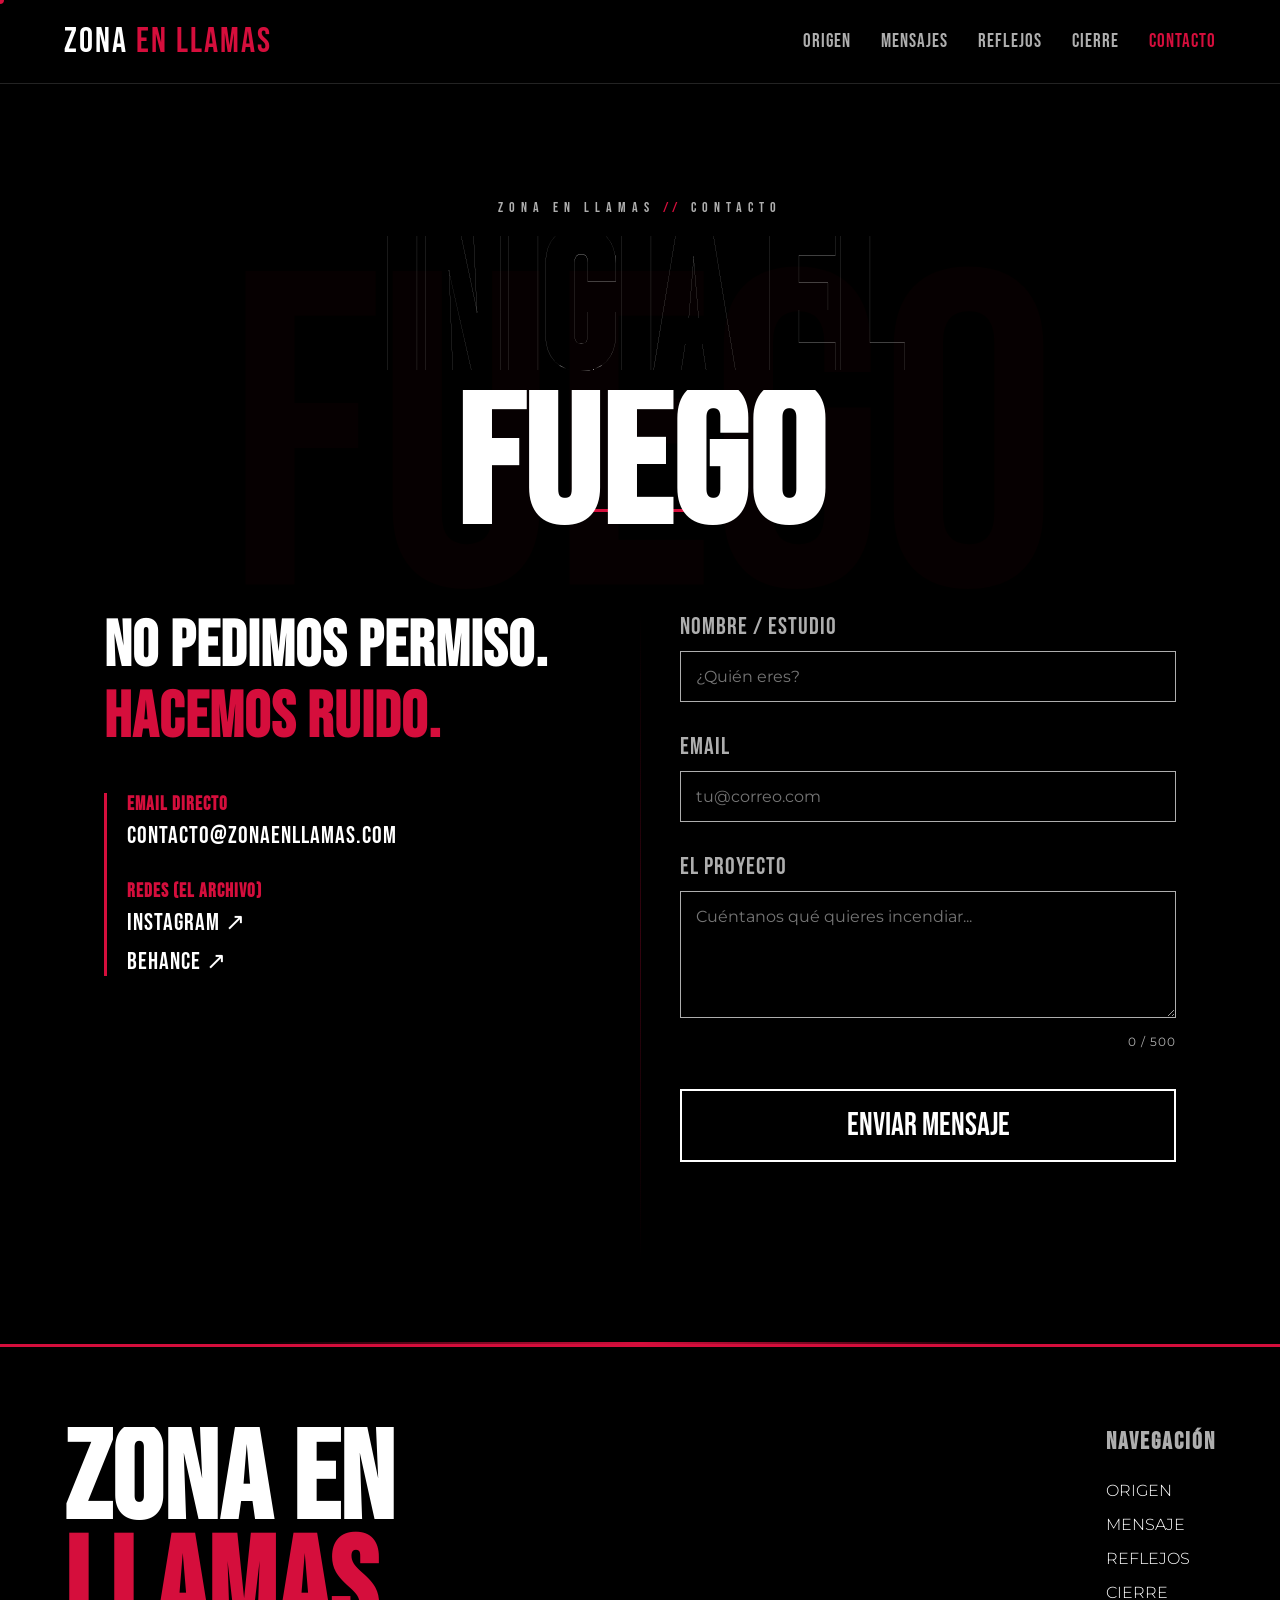
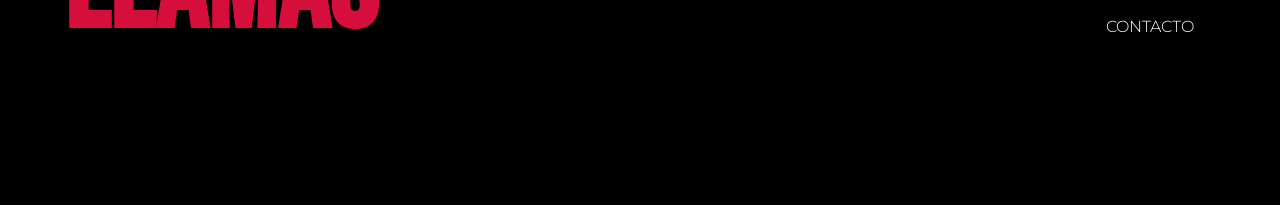
==== commit 9b057244: "eliminacion de comentario" ====
--- a/contacto.html
+++ b/contacto.html
@@ -156,7 +156,6 @@
                         NO PEDIMOS PERMISO.<br><span class="text-red">HACEMOS RUIDO.</span>
                     </span>
                 </h2>
-                <p>Si buscas diseño corporativo aburrido, este no es el lugar. Si buscas crear una identidad gráfica que queme la retina y deje marca, hablemos.</p>
                 <div class="info-detalles">
                     <h3>EMAIL DIRECTO</h3>
                     <a href="mailto:contacto@zonaenllamas.com">contacto@zonaenllamas.com</a>
@@ -297,4 +296,4 @@
 
     </script>
 </body>
-</html>+</html>
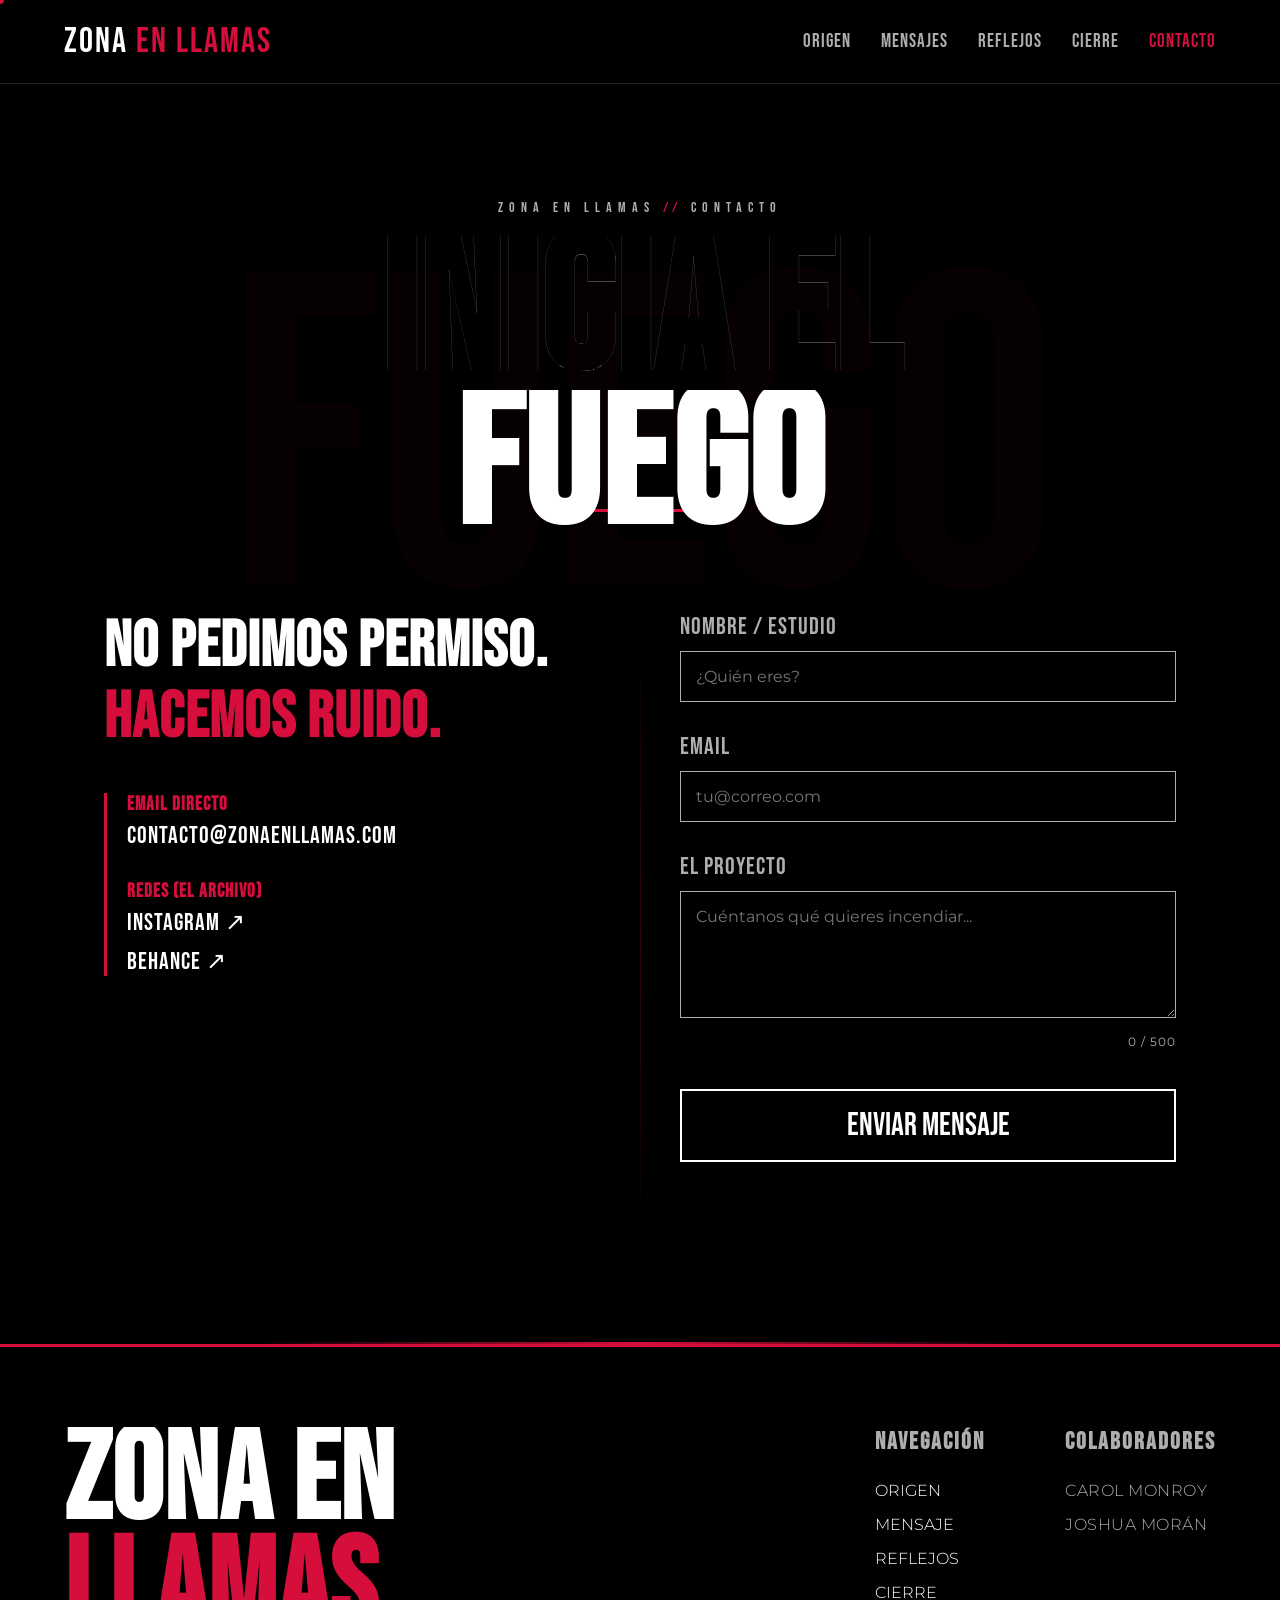
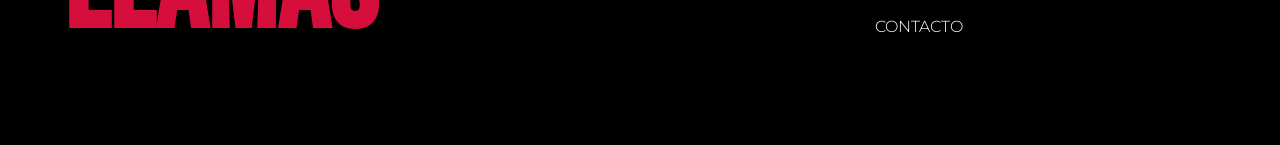
==== commit 13c97b59: "Update contacto.html" ====
--- a/contacto.html
+++ b/contacto.html
@@ -201,12 +201,15 @@
                     <a href="inicio.html#cierre">Cierre</a>
                     <a href="contacto.html">Contacto</a>
                 </div>
+                <div class="link-column">
+    <h3>Colaboradores</h3>
+    <span>Carol Monroy</span>
+    <span>Joshua Morán</span>
+</div>
             </div>
+            
         </div>
-        <div class="footer-bottom fade-in">
-            <p>&copy; 2026 Zona en Llamas. Proyecto de Diseño Gráfico.</p>
-            <a href="#" class="back-to-top">↑ VOLVER ARRIBA</a>
-        </div>
+
     </footer>
 
     <script src="script.js"></script>
--- a/style.css
+++ b/style.css
@@ -2913,4 +2913,12 @@
 @media (max-width: 768px) {
     .v3-marco-desfasado { display: none; }
     .detalle-bg-num { font-size: clamp(6rem, 28vw, 14rem); right: -4%; }
-}+}
+.link-column span {
+    font-family: var(--font-texto);
+    color: var(--gris);
+    font-size: 1rem;
+    text-transform: uppercase;
+    font-weight: 300;
+    letter-spacing: 0.5px;
+}
